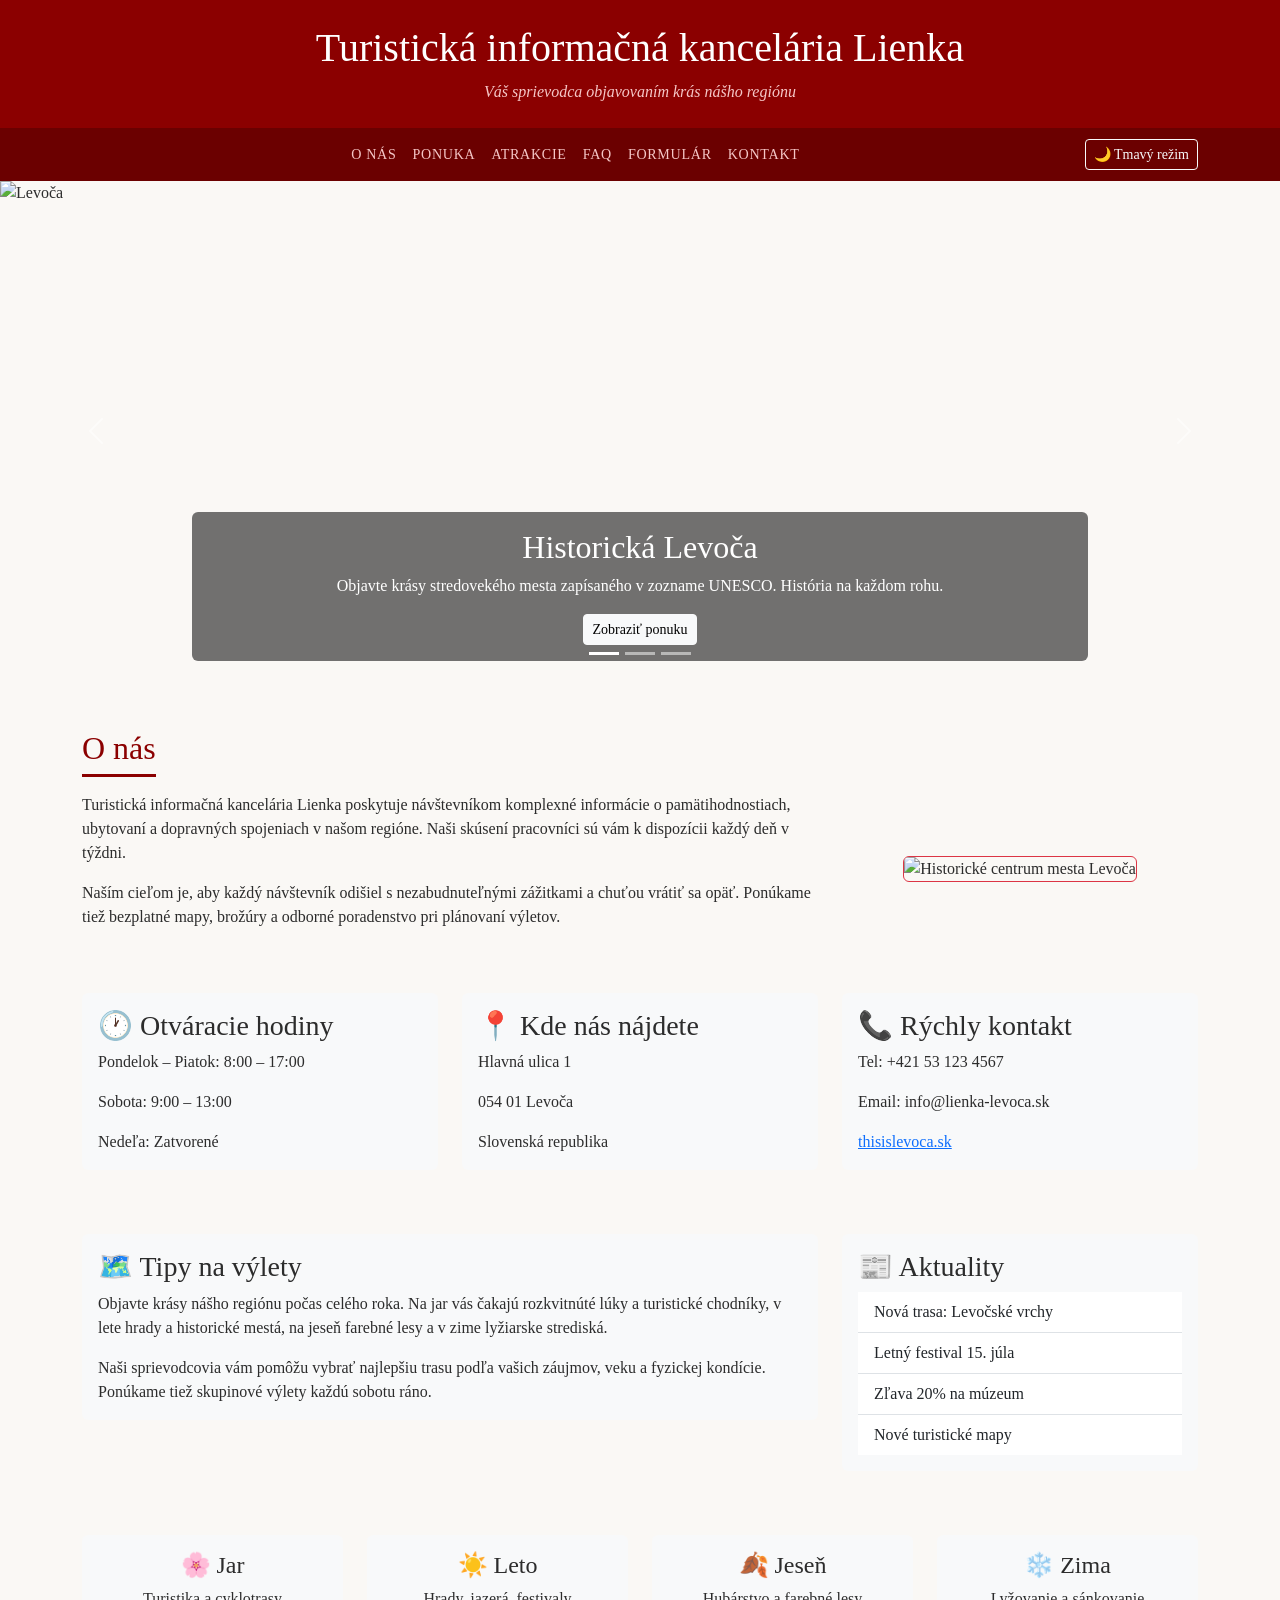
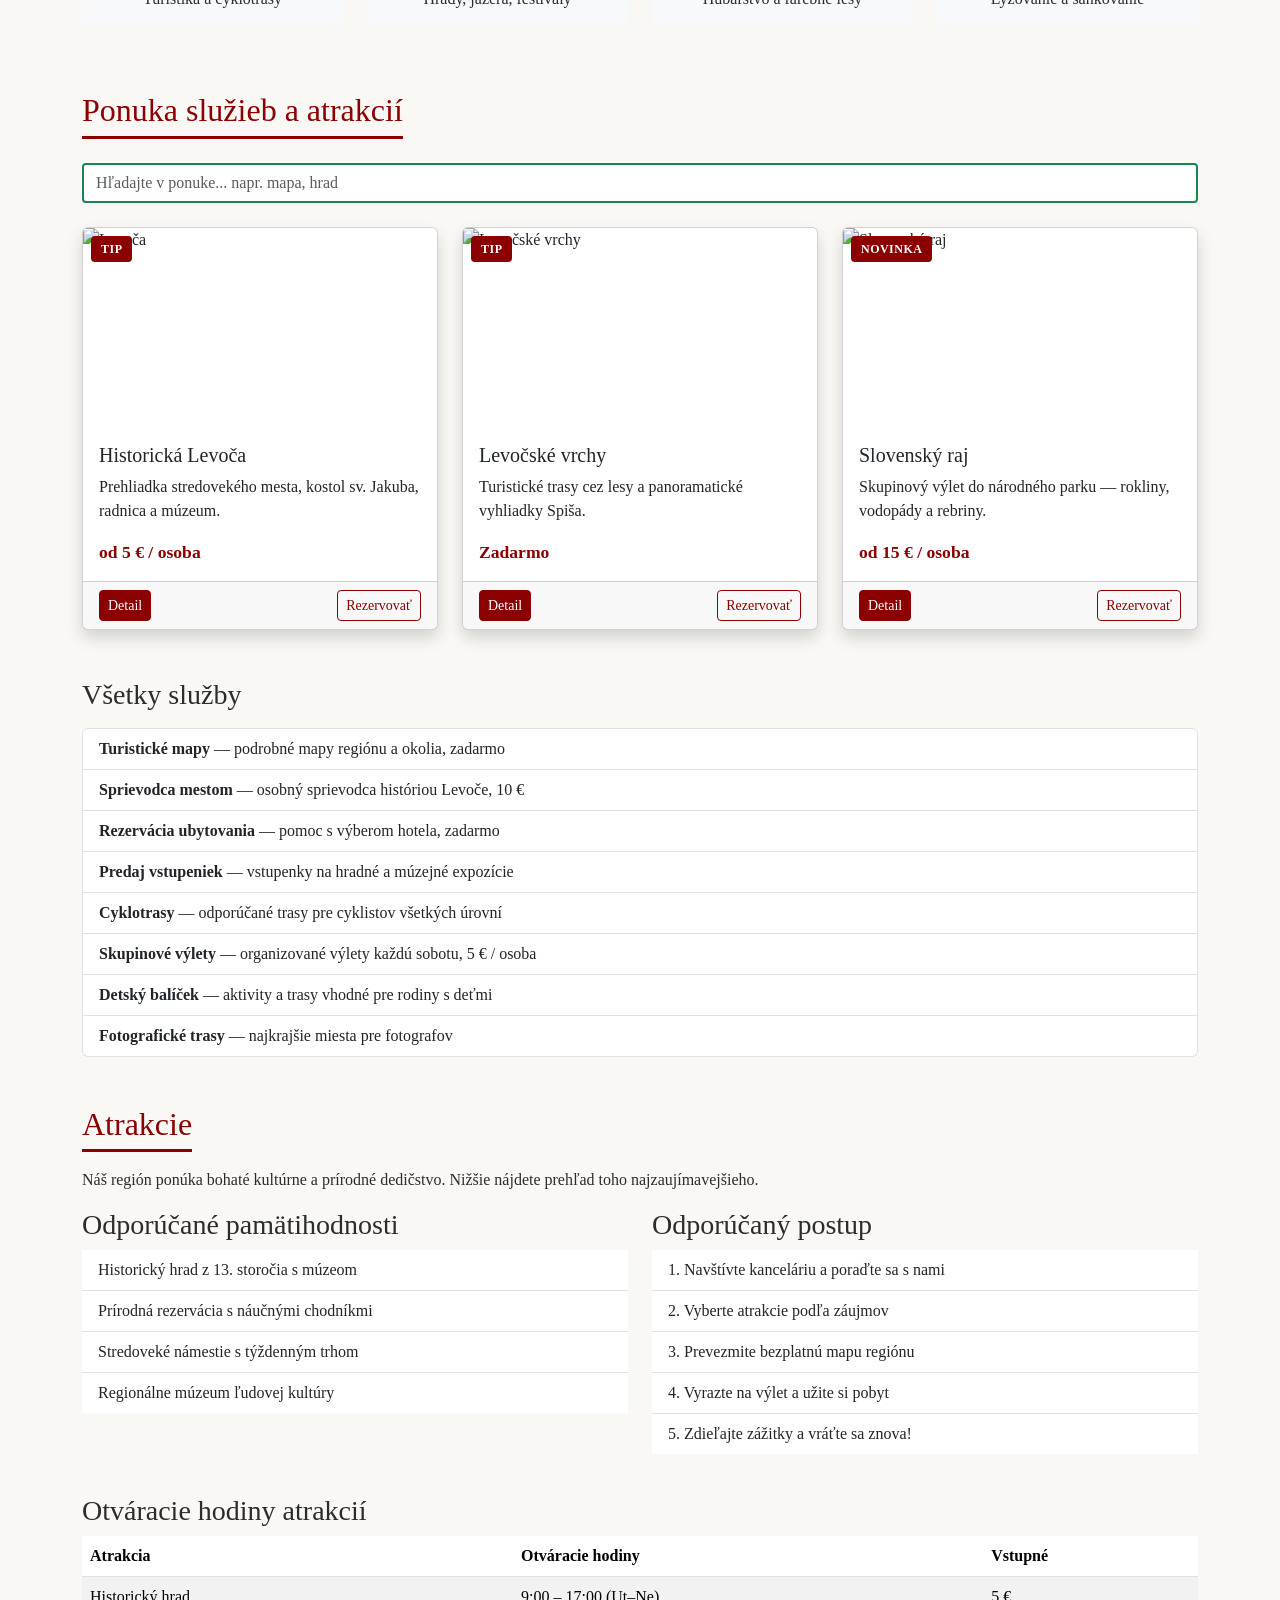
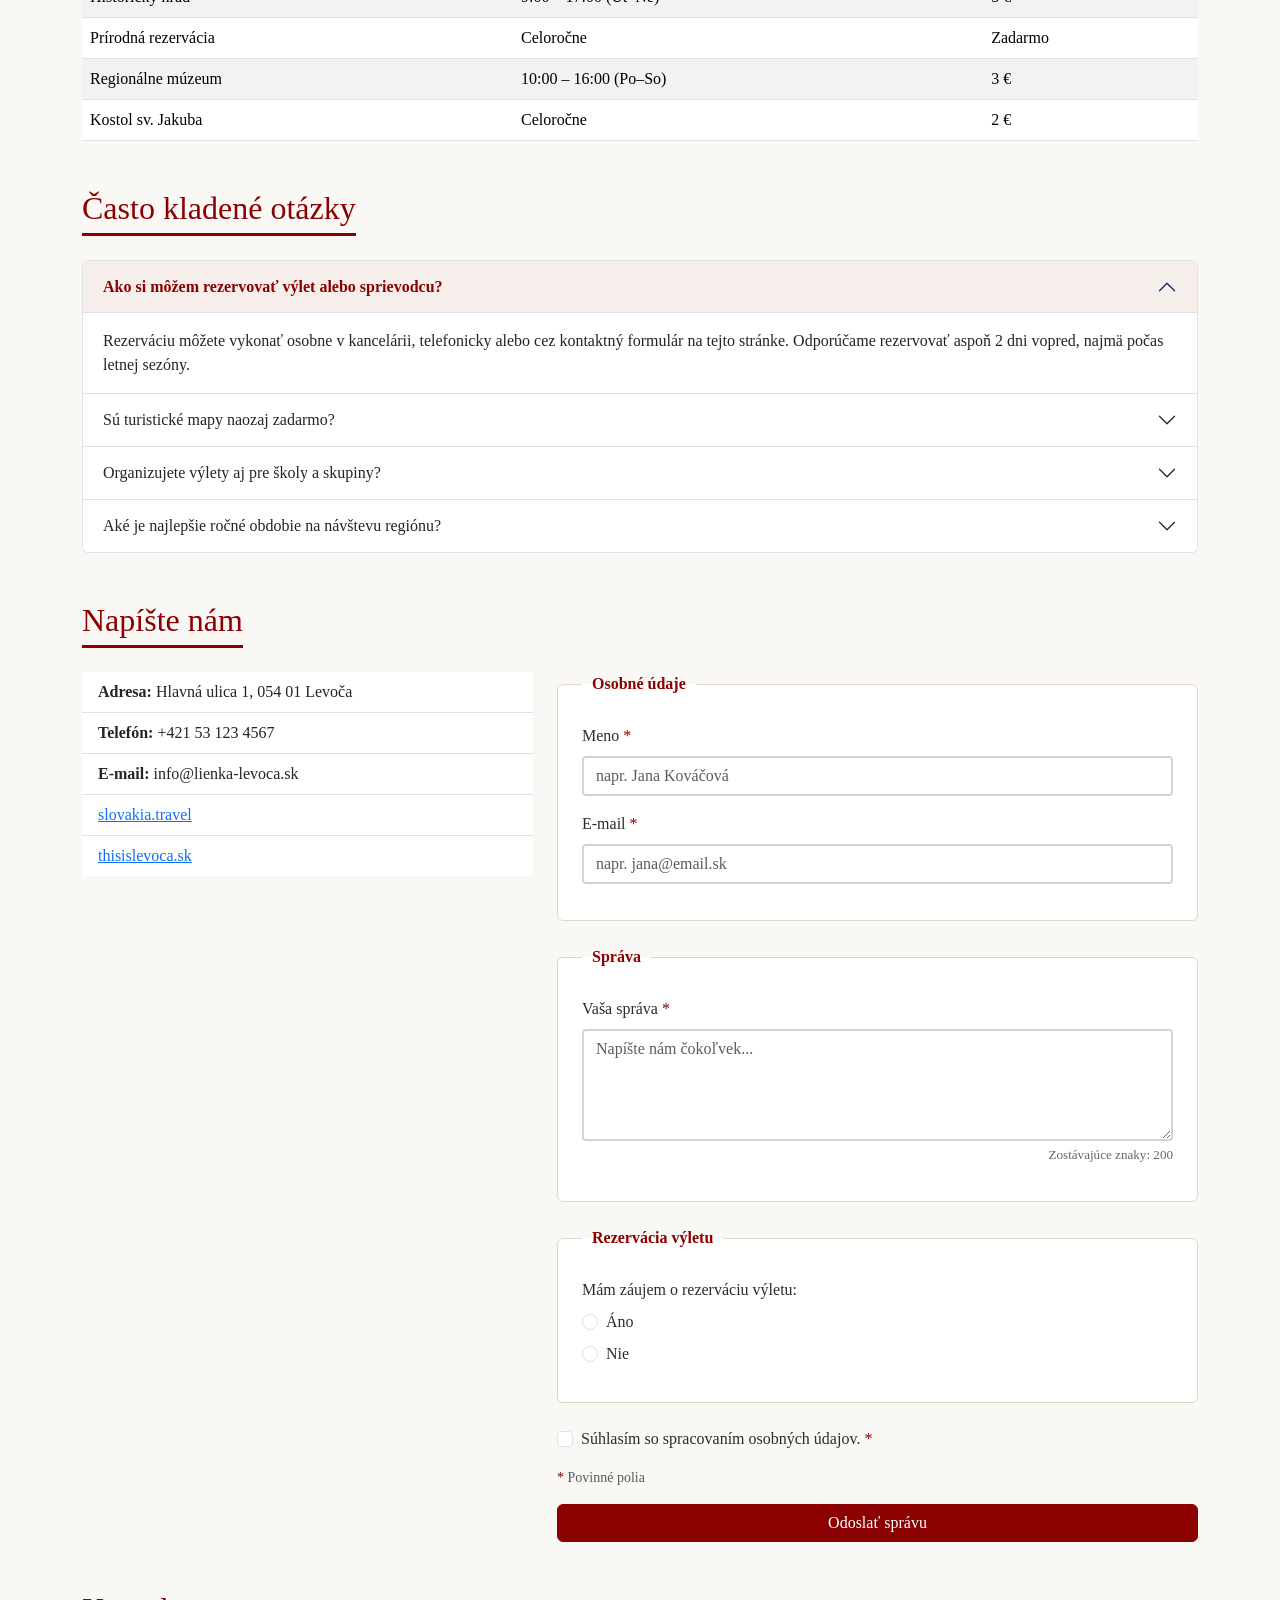
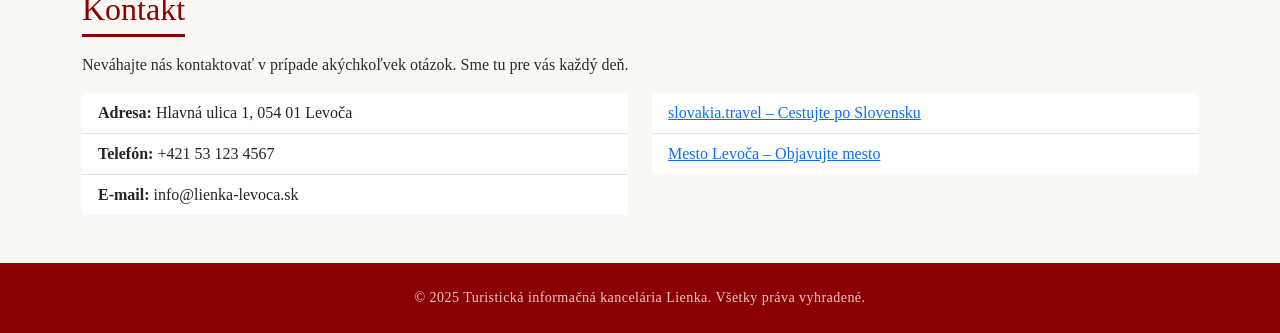
==== index.html @ 1e223bc2 "všetky súbory" ====
<!DOCTYPE html>
<html lang="sk">
<head>
  <meta charset="UTF-8">
  <meta name="viewport" content="width=device-width, initial-scale=1.0">
  <title>Turistická informačná kancelária Lienka</title>

  <!-- Bootstrap CSS -->
  <link href="https://cdn.jsdelivr.net/npm/bootstrap@5.3.3/dist/css/bootstrap.min.css" rel="stylesheet">
  <!-- Own CSS -->
  <link rel="stylesheet" href="assets/css/style.css">
</head>
<body>

  <!-- NAVBAR -->
  <div class="container-fluid p-0">
    <header class="custom-header text-center py-4">
      <h1>Turistická informačná kancelária Lienka</h1>
      <p class="mb-0">Váš sprievodca objavovaním krás nášho regiónu</p>
    </header>

    <nav class="navbar navbar-expand-lg navbar-dark custom-nav">
      <div class="container">
        <button class="navbar-toggler" type="button" data-bs-toggle="collapse" data-bs-target="#mainNav">
          <span class="navbar-toggler-icon"></span>
        </button>
        <div class="collapse navbar-collapse" id="mainNav">
          <ul class="navbar-nav mx-auto">
            <li class="nav-item"><a class="nav-link custom-nav-link" href="#o-nas">O nás</a></li>
            <li class="nav-item"><a class="nav-link custom-nav-link" href="#ponuka">Ponuka</a></li>
            <li class="nav-item"><a class="nav-link custom-nav-link" href="#atrakcie">Atrakcie</a></li>
            <li class="nav-item"><a class="nav-link custom-nav-link" href="#faq">FAQ</a></li>
            <li class="nav-item"><a class="nav-link custom-nav-link" href="#formular">Formulár</a></li>
            <li class="nav-item"><a class="nav-link custom-nav-link" href="#kontakt">Kontakt</a></li>
          </ul>
          <!-- Dark mode toggle -->
          <button class="btn btn-outline-light btn-sm ms-lg-3 mt-2 mt-lg-0" id="darkModeBtn">
            🌙 Tmavý režim
          </button>
        </div>
      </div>
    </nav>
  </div>

  <!-- ===================== -->
  <!-- CAROUSEL              -->
  <!-- ===================== -->
  <section id="carousel-sekcia" class="mb-5">
    <div id="mainCarousel" class="carousel slide" data-bs-ride="carousel">

      <div class="carousel-indicators">
        <button type="button" data-bs-target="#mainCarousel" data-bs-slide-to="0" class="active"></button>
        <button type="button" data-bs-target="#mainCarousel" data-bs-slide-to="1"></button>
        <button type="button" data-bs-target="#mainCarousel" data-bs-slide-to="2"></button>
      </div>

      <div class="carousel-inner">

        <div class="carousel-item active">
          <img src="https://picsum.photos/id/1039/1200/500" class="d-block w-100 carousel-img" alt="Levoča">
          <div class="carousel-caption d-none d-md-block carousel-text-bg rounded p-3">
            <h2>Historická Levoča</h2>
            <p>Objavte krásy stredovekého mesta zapísaného v zozname UNESCO. História na každom rohu.</p>
            <a href="#ponuka" class="btn btn-light btn-sm">Zobraziť ponuku</a>
          </div>
        </div>

        <div class="carousel-item">
          <img src="https://picsum.photos/id/1047/1200/500" class="d-block w-100 carousel-img" alt="Príroda">
          <div class="carousel-caption d-none d-md-block carousel-text-bg rounded p-3">
            <h2>Levočské vrchy</h2>
            <p>Nádherné turistické trasy cez lesy, lúky a panoramatické vyhliadky celého Spiša.</p>
            <a href="#ponuka" class="btn btn-light btn-sm">Zobraziť ponuku</a>
          </div>
        </div>

        <div class="carousel-item">
          <img src="https://picsum.photos/id/1015/1200/500" class="d-block w-100 carousel-img" alt="Slovenský raj">
          <div class="carousel-caption d-none d-md-block carousel-text-bg rounded p-3">
            <h2>Slovenský raj</h2>
            <p>Rokliny, vodopády a rebriny — dobrodružstvo pre každého turistu len kúsok od Levoče.</p>
            <a href="#ponuka" class="btn btn-light btn-sm">Zobraziť ponuku</a>
          </div>
        </div>

      </div>

      <button class="carousel-control-prev" type="button" data-bs-target="#mainCarousel" data-bs-slide="prev">
        <span class="carousel-control-prev-icon"></span>
        <span class="visually-hidden">Predchádzajúci</span>
      </button>
      <button class="carousel-control-next" type="button" data-bs-target="#mainCarousel" data-bs-slide="next">
        <span class="carousel-control-next-icon"></span>
        <span class="visually-hidden">Nasledujúci</span>
      </button>

    </div>
  </section>

  <div class="container my-5">
    <main>

      <!-- ===================== -->
      <!-- SECTION: O NÁS        -->
      <!-- ===================== -->
      <section id="o-nas" class="mb-5 fade-in">
        <h2 class="section-heading mb-3">O nás</h2>
        <div class="row align-items-center">
          <div class="col-12 col-md-6 col-lg-8">
            <p>Turistická informačná kancelária Lienka poskytuje návštevníkom komplexné informácie o pamätihodnostiach, ubytovaní a dopravných spojeniach v našom regióne. Naši skúsení pracovníci sú vám k dispozícii každý deň v týždni.</p>
            <p>Naším cieľom je, aby každý návštevník odišiel s nezabudnuteľnými zážitkami a chuťou vrátiť sa opäť. Ponúkame tiež bezplatné mapy, brožúry a odborné poradenstvo pri plánovaní výletov.</p>
          </div>
          <div class="col-12 col-md-6 col-lg-4 text-center">
            <img src="assets/images/foto.jpg" alt="Historické centrum mesta Levoča"
              class="img-fluid rounded border border-danger" width="400" height="300">
          </div>
        </div>
      </section>

      <!-- GRID: Info cards -->
      <div class="row mt-4 mb-5 fade-in">
        <div class="col-12 col-md-6 col-lg-4 mb-3">
          <div class="p-3 bg-light rounded h-100">
            <h3>🕐 Otváracie hodiny</h3>
            <p>Pondelok – Piatok: 8:00 – 17:00</p>
            <p>Sobota: 9:00 – 13:00</p>
            <p class="mb-0">Nedeľa: Zatvorené</p>
          </div>
        </div>
        <div class="col-12 col-md-6 col-lg-4 mb-3">
          <div class="p-3 bg-light rounded h-100">
            <h3>📍 Kde nás nájdete</h3>
            <p>Hlavná ulica 1</p>
            <p>054 01 Levoča</p>
            <p class="mb-0">Slovenská republika</p>
          </div>
        </div>
        <div class="col-12 col-md-12 col-lg-4 mb-3">
          <div class="p-3 bg-light rounded h-100">
            <h3>📞 Rýchly kontakt</h3>
            <p>Tel: +421 53 123 4567</p>
            <p>Email: info@lienka-levoca.sk</p>
            <p class="mb-0"><a href="https://thisislevoca.sk" target="_blank">thisislevoca.sk</a></p>
          </div>
        </div>
      </div>

      <!-- GRID: Tips + News -->
      <div class="row mt-4 mb-5 fade-in">
        <div class="col-12 col-md-12 col-lg-8 mb-3">
          <div class="p-3 bg-light rounded">
            <h3>🗺️ Tipy na výlety</h3>
            <p>Objavte krásy nášho regiónu počas celého roka. Na jar vás čakajú rozkvitnúté lúky a turistické chodníky, v lete hrady a historické mestá, na jeseň farebné lesy a v zime lyžiarske strediská.</p>
            <p class="mb-0">Naši sprievodcovia vám pomôžu vybrať najlepšiu trasu podľa vašich záujmov, veku a fyzickej kondície. Ponúkame tiež skupinové výlety každú sobotu ráno.</p>
          </div>
        </div>
        <div class="col-12 col-md-12 col-lg-4 mb-3">
          <div class="p-3 bg-light rounded h-100">
            <h3>📰 Aktuality</h3>
            <ul class="list-group list-group-flush">
              <li class="list-group-item">Nová trasa: Levočské vrchy</li>
              <li class="list-group-item">Letný festival 15. júla</li>
              <li class="list-group-item">Zľava 20% na múzeum</li>
              <li class="list-group-item">Nové turistické mapy</li>
            </ul>
          </div>
        </div>
      </div>

      <!-- GRID: Season cards -->
      <div class="row mt-4 mb-5 fade-in">
        <div class="col-12 col-md-6 col-lg-3 mb-3">
          <div class="p-3 bg-light rounded text-center h-100">
            <h4>🌸 Jar</h4>
            <p class="mb-0">Turistika a cyklotrasy</p>
          </div>
        </div>
        <div class="col-12 col-md-6 col-lg-3 mb-3">
          <div class="p-3 bg-light rounded text-center h-100">
            <h4>☀️ Leto</h4>
            <p class="mb-0">Hrady, jazerá, festivaly</p>
          </div>
        </div>
        <div class="col-12 col-md-6 col-lg-3 mb-3">
          <div class="p-3 bg-light rounded text-center h-100">
            <h4>🍂 Jeseň</h4>
            <p class="mb-0">Hubárstvo a farebné lesy</p>
          </div>
        </div>
        <div class="col-12 col-md-6 col-lg-3 mb-3">
          <div class="p-3 bg-light rounded text-center h-100">
            <h4>❄️ Zima</h4>
            <p class="mb-0">Lyžovanie a sánkovanie</p>
          </div>
        </div>
      </div>

      <!-- ===================== -->
      <!-- SECTION: PONUKA       -->
      <!-- ===================== -->
      <section id="ponuka" class="mb-5 fade-in">
        <h2 class="section-heading mb-4">Ponuka služieb a atrakcií</h2>

        <!-- Live search -->
        <div class="mb-4">
          <input type="text" class="form-control" id="searchInput"
            placeholder="Hľadajte v ponuke... napr. mapa, hrad">
        </div>

        <!-- Service cards with modal + toast -->
        <div class="row g-4" id="menuList">

          <!-- Karta 1 -->
          <div class="col-12 col-md-4 menu-item">
            <div class="card h-100 shadow rounded overflow-hidden trip-card position-relative">
              <span class="badge-novinka position-absolute top-0 start-0 m-2">Tip</span>
              <div class="ratio ratio-16x9">
                <img src="https://picsum.photos/id/1039/600/340" class="object-fit-cover" alt="Levoča">
              </div>
              <div class="card-body">
                <h5 class="card-title">Historická Levoča</h5>
                <p class="card-text">Prehliadka stredovekého mesta, kostol sv. Jakuba, radnica a múzeum.</p>
                <p class="card-price">od 5 € / osoba</p>
              </div>
              <div class="card-footer d-flex justify-content-between align-items-center">
                <button class="btn btn-primary btn-sm"
                  data-bs-toggle="modal" data-bs-target="#modalLevoca">
                  Detail
                </button>
                <button class="btn btn-outline-primary btn-sm rezervovat-btn">
                  Rezervovať
                </button>
              </div>
            </div>
          </div>

          <!-- Karta 2 -->
          <div class="col-12 col-md-4 menu-item">
            <div class="card h-100 shadow rounded overflow-hidden trip-card position-relative">
              <span class="badge-novinka position-absolute top-0 start-0 m-2">Tip</span>
              <div class="ratio ratio-16x9">
                <img src="https://picsum.photos/id/1047/600/340" class="object-fit-cover" alt="Levočské vrchy">
              </div>
              <div class="card-body">
                <h5 class="card-title">Levočské vrchy</h5>
                <p class="card-text">Turistické trasy cez lesy a panoramatické vyhliadky Spiša.</p>
                <p class="card-price">Zadarmo</p>
              </div>
              <div class="card-footer d-flex justify-content-between align-items-center">
                <button class="btn btn-primary btn-sm"
                  data-bs-toggle="modal" data-bs-target="#modalVrchy">
                  Detail
                </button>
                <button class="btn btn-outline-primary btn-sm rezervovat-btn">
                  Rezervovať
                </button>
              </div>
            </div>
          </div>

          <!-- Karta 3 -->
          <div class="col-12 col-md-4 menu-item">
            <div class="card h-100 shadow rounded overflow-hidden trip-card position-relative">
              <span class="badge-novinka position-absolute top-0 start-0 m-2">Novinka</span>
              <div class="ratio ratio-16x9">
                <img src="https://picsum.photos/id/1015/600/340" class="object-fit-cover" alt="Slovenský raj">
              </div>
              <div class="card-body">
                <h5 class="card-title">Slovenský raj</h5>
                <p class="card-text">Skupinový výlet do národného parku — rokliny, vodopády a rebriny.</p>
                <p class="card-price">od 15 € / osoba</p>
              </div>
              <div class="card-footer d-flex justify-content-between align-items-center">
                <button class="btn btn-primary btn-sm"
                  data-bs-toggle="modal" data-bs-target="#modalRaj">
                  Detail
                </button>
                <button class="btn btn-outline-primary btn-sm rezervovat-btn">
                  Rezervovať
                </button>
              </div>
            </div>
          </div>

        </div>

        <!-- No results message -->
        <p class="mt-3 text-danger d-none" id="noResults">
          Žiadna položka nezodpovedá vášmu hľadaniu.
        </p>

        <!-- Full service list -->
        <h3 class="mt-5 mb-3">Všetky služby</h3>
        <ul class="list-group" id="serviceList">
          <li class="list-group-item service-item"><strong>Turistické mapy</strong> — podrobné mapy regiónu a okolia, zadarmo</li>
          <li class="list-group-item service-item"><strong>Sprievodca mestom</strong> — osobný sprievodca históriou Levoče, 10 €</li>
          <li class="list-group-item service-item"><strong>Rezervácia ubytovania</strong> — pomoc s výberom hotela, zadarmo</li>
          <li class="list-group-item service-item"><strong>Predaj vstupeniek</strong> — vstupenky na hradné a múzejné expozície</li>
          <li class="list-group-item service-item"><strong>Cyklotrasy</strong> — odporúčané trasy pre cyklistov všetkých úrovní</li>
          <li class="list-group-item service-item"><strong>Skupinové výlety</strong> — organizované výlety každú sobotu, 5 € / osoba</li>
          <li class="list-group-item service-item"><strong>Detský balíček</strong> — aktivity a trasy vhodné pre rodiny s deťmi</li>
          <li class="list-group-item service-item"><strong>Fotografické trasy</strong> — najkrajšie miesta pre fotografov</li>
        </ul>
      </section>

      <!-- ===================== -->
      <!-- MODALS                -->
      <!-- ===================== -->

      <!-- Modal: Levoča -->
      <div class="modal fade" id="modalLevoca" tabindex="-1">
        <div class="modal-dialog modal-lg">
          <div class="modal-content">
            <div class="modal-header custom-modal-header">
              <h5 class="modal-title">🏰 Historická Levoča — Detail</h5>
              <button type="button" class="btn-close btn-close-white" data-bs-dismiss="modal"></button>
            </div>
            <div class="modal-body">
              <img src="https://picsum.photos/id/1039/800/300" class="img-fluid rounded mb-3" alt="Levoča">
              <h6>O atrakcii</h6>
              <p>Levoča je stredoveké mesto zapísané v zozname UNESCO. Dominantou je Chrám sv. Jakuba s najvyšším dreveným oltárom na svete. Prehliadka trvá približne 2 hodiny.</p>
              <ul>
                <li>Trvanie: 2 hodiny</li>
                <li>Odchod: každý deň o 10:00</li>
                <li>Miesto stretnutia: pred informačnou kanceláriou</li>
                <li>Vstupné: 5 € dospelí, 2 € deti</li>
              </ul>
            </div>
            <div class="modal-footer">
              <button type="button" class="btn btn-secondary" data-bs-dismiss="modal">Zavrieť</button>
              <button type="button" class="btn btn-primary rezervovat-btn" data-bs-dismiss="modal">Rezervovať</button>
            </div>
          </div>
        </div>
      </div>

      <!-- Modal: Levočské vrchy -->
      <div class="modal fade" id="modalVrchy" tabindex="-1">
        <div class="modal-dialog modal-lg">
          <div class="modal-content">
            <div class="modal-header custom-modal-header">
              <h5 class="modal-title">🥾 Levočské vrchy — Detail</h5>
              <button type="button" class="btn-close btn-close-white" data-bs-dismiss="modal"></button>
            </div>
            <div class="modal-body">
              <img src="https://picsum.photos/id/1047/800/300" class="img-fluid rounded mb-3" alt="Levočské vrchy">
              <h6>O trase</h6>
              <p>Levočské vrchy ponúkajú nenáročné aj stredne náročné turistické trasy s úchvatnými výhľadmi na celý Spiš. Ideálne pre rodiny s deťmi aj skúsených turistov.</p>
              <ul>
                <li>Náročnosť: ľahká až stredná</li>
                <li>Dĺžka trasy: 5 – 15 km podľa výberu</li>
                <li>Mapy dostupné zadarmo v kancelárii</li>
                <li>Vstupné: Zadarmo</li>
              </ul>
            </div>
            <div class="modal-footer">
              <button type="button" class="btn btn-secondary" data-bs-dismiss="modal">Zavrieť</button>
              <button type="button" class="btn btn-primary rezervovat-btn" data-bs-dismiss="modal">Rezervovať</button>
            </div>
          </div>
        </div>
      </div>

      <!-- Modal: Slovenský raj -->
      <div class="modal fade" id="modalRaj" tabindex="-1">
        <div class="modal-dialog modal-lg">
          <div class="modal-content">
            <div class="modal-header custom-modal-header">
              <h5 class="modal-title">🌲 Slovenský raj — Detail</h5>
              <button type="button" class="btn-close btn-close-white" data-bs-dismiss="modal"></button>
            </div>
            <div class="modal-body">
              <img src="https://picsum.photos/id/1015/800/300" class="img-fluid rounded mb-3" alt="Slovenský raj">
              <h6>O výlete</h6>
              <p>Skupinový výlet do Národného parku Slovenský raj. Prejdeme roklinou Suchá Belá s rebrinami a vodopádmi. Výlet je vhodný pre zdatnejších turistov a deti nad 10 rokov.</p>
              <ul>
                <li>Trvanie: celý deň (8:00 – 18:00)</li>
                <li>Odchod: autobus od kancelárie</li>
                <li>Termín: každú sobotu</li>
                <li>Cena: 15 € / osoba vrátane dopravy</li>
              </ul>
            </div>
            <div class="modal-footer">
              <button type="button" class="btn btn-secondary" data-bs-dismiss="modal">Zavrieť</button>
              <button type="button" class="btn btn-primary rezervovat-btn" data-bs-dismiss="modal">Rezervovať</button>
            </div>
          </div>
        </div>
      </div>

      <!-- ===================== -->
      <!-- SECTION: ATRAKCIE     -->
      <!-- ===================== -->
      <section id="atrakcie" class="mb-5 fade-in">
        <h2 class="section-heading mb-3">Atrakcie</h2>
        <p>Náš región ponúka bohaté kultúrne a prírodné dedičstvo. Nižšie nájdete prehľad toho najzaujímavejšieho.</p>

        <div class="row">
          <div class="col-12 col-md-6 mb-4">
            <h3>Odporúčané pamätihodnosti</h3>
            <ul class="list-group list-group-flush">
              <li class="list-group-item">Historický hrad z 13. storočia s múzeom</li>
              <li class="list-group-item">Prírodná rezervácia s náučnými chodníkmi</li>
              <li class="list-group-item">Stredoveké námestie s týždenným trhom</li>
              <li class="list-group-item">Regionálne múzeum ľudovej kultúry</li>
            </ul>
          </div>
          <div class="col-12 col-md-6 mb-4">
            <h3>Odporúčaný postup</h3>
            <ol class="list-group list-group-flush list-group-numbered">
              <li class="list-group-item">Navštívte kanceláriu a poraďte sa s nami</li>
              <li class="list-group-item">Vyberte atrakcie podľa záujmov</li>
              <li class="list-group-item">Prevezmite bezplatnú mapu regiónu</li>
              <li class="list-group-item">Vyrazte na výlet a užite si pobyt</li>
              <li class="list-group-item">Zdieľajte zážitky a vráťte sa znova!</li>
            </ol>
          </div>
        </div>

        <h3 class="mt-3">Otváracie hodiny atrakcií</h3>
        <table class="table table-striped table-hover mt-2">
          <thead class="custom-table-head">
            <tr>
              <th>Atrakcia</th>
              <th>Otváracie hodiny</th>
              <th>Vstupné</th>
            </tr>
          </thead>
          <tbody>
            <tr>
              <td>Historický hrad</td>
              <td>9:00 – 17:00 (Ut–Ne)</td>
              <td>5 €</td>
            </tr>
            <tr>
              <td>Prírodná rezervácia</td>
              <td>Celoročne</td>
              <td>Zadarmo</td>
            </tr>
            <tr>
              <td>Regionálne múzeum</td>
              <td>10:00 – 16:00 (Po–So)</td>
              <td>3 €</td>
            </tr>
            <tr>
              <td>Kostol sv. Jakuba</td>
              <td>Celoročne</td>
              <td>2 €</td>
            </tr>
          </tbody>
        </table>
      </section>

      <!-- ===================== -->
      <!-- SECTION: FAQ          -->
      <!-- ===================== -->
      <section id="faq" class="mb-5 fade-in">
        <h2 class="section-heading mb-4">Často kladené otázky</h2>

        <div class="accordion" id="faqAccordion">

          <div class="accordion-item">
            <h2 class="accordion-header">
              <button class="accordion-button" type="button"
                data-bs-toggle="collapse" data-bs-target="#faq1">
                Ako si môžem rezervovať výlet alebo sprievodcu?
              </button>
            </h2>
            <div id="faq1" class="accordion-collapse collapse show" data-bs-parent="#faqAccordion">
              <div class="accordion-body">
                Rezerváciu môžete vykonať osobne v kancelárii, telefonicky alebo cez kontaktný formulár na tejto stránke. Odporúčame rezervovať aspoň 2 dni vopred, najmä počas letnej sezóny.
              </div>
            </div>
          </div>

          <div class="accordion-item">
            <h2 class="accordion-header">
              <button class="accordion-button collapsed" type="button"
                data-bs-toggle="collapse" data-bs-target="#faq2">
                Sú turistické mapy naozaj zadarmo?
              </button>
            </h2>
            <div id="faq2" class="accordion-collapse collapse" data-bs-parent="#faqAccordion">
              <div class="accordion-body">
                Áno, základné turistické mapy regiónu a mesta Levoča sú pre návštevníkov úplne zadarmo. Podrobnejšie turistické atlasy a špeciálne cyklomapy sú k dispozícii za symbolický poplatok 2 €.
              </div>
            </div>
          </div>

          <div class="accordion-item">
            <h2 class="accordion-header">
              <button class="accordion-button collapsed" type="button"
                data-bs-toggle="collapse" data-bs-target="#faq3">
                Organizujete výlety aj pre školy a skupiny?
              </button>
            </h2>
            <div id="faq3" class="accordion-collapse collapse" data-bs-parent="#faqAccordion">
              <div class="accordion-body">
                Áno, ponúkame špeciálne programy pre školy, firmy aj väčšie skupiny. Pri skupinách nad 10 osôb poskytujeme zľavu 15%. Kontaktujte nás vopred a dohodneme program na mieru.
              </div>
            </div>
          </div>

          <div class="accordion-item">
            <h2 class="accordion-header">
              <button class="accordion-button collapsed" type="button"
                data-bs-toggle="collapse" data-bs-target="#faq4">
                Aké je najlepšie ročné obdobie na návštevu regiónu?
              </button>
            </h2>
            <div id="faq4" class="accordion-collapse collapse" data-bs-parent="#faqAccordion">
              <div class="accordion-body">
                Región je krásny počas celého roka. Leto (jún–august) je ideálne na turistiku a festivaly. Jeseň ponúka farebné lesy a hubárstvo. Zima je vhodná na lyžovanie a vianočné trhy. Jar prináša rozkvitnútu prírodu.
              </div>
            </div>
          </div>

        </div>
      </section>

      <!-- ===================== -->
      <!-- SECTION: FORMULÁR     -->
      <!-- ===================== -->
      <section id="formular" class="mb-5 fade-in">
        <h2 class="section-heading mb-4">Napíšte nám</h2>

        <div class="row">
          <div class="col-12 col-md-5 mb-4 mb-md-0">
            <ul class="list-group list-group-flush">
              <li class="list-group-item"><strong>Adresa:</strong> Hlavná ulica 1, 054 01 Levoča</li>
              <li class="list-group-item"><strong>Telefón:</strong> +421 53 123 4567</li>
              <li class="list-group-item"><strong>E-mail:</strong> info@lienka-levoca.sk</li>
              <li class="list-group-item">
                <a href="https://www.cestujslovenskom.eu/" target="_blank">slovakia.travel</a>
              </li>
              <li class="list-group-item">
                <a href="https://thisislevoca.sk" target="_blank">thisislevoca.sk</a>
              </li>
            </ul>
          </div>

          <div class="col-12 col-md-7">
            <form id="contactForm" action="#" novalidate>

              <fieldset class="mb-4">
                <legend>Osobné údaje</legend>
                <div class="mb-3">
                  <label for="meno" class="form-label">Meno <span class="required-star">*</span></label>
                  <input type="text" class="form-control" id="meno" name="meno"
                    placeholder="napr. Jana Kováčová" required minlength="2">
                </div>
                <div class="mb-3">
                  <label for="email" class="form-label">E-mail <span class="required-star">*</span></label>
                  <input type="email" class="form-control" id="email" name="email"
                    placeholder="napr. jana@email.sk" required>
                </div>
              </fieldset>

              <fieldset class="mb-4">
                <legend>Správa</legend>
                <div class="mb-3">
                  <label for="sprava" class="form-label">Vaša správa <span class="required-star">*</span></label>
                  <textarea class="form-control" id="sprava" name="sprava"
                    placeholder="Napíšte nám čokoľvek..." required minlength="10"
                    maxlength="200" rows="4"></textarea>
                  <div class="char-counter mt-1">
                    Zostávajúce znaky: <span id="charCount">200</span>
                  </div>
                </div>
              </fieldset>

              <fieldset class="mb-4">
                <legend>Rezervácia výletu</legend>
                <p class="mb-2">Mám záujem o rezerváciu výletu:</p>
                <div class="form-check mb-2">
                  <input class="form-check-input" type="radio" name="rezervacia" id="rezAno" value="ano">
                  <label class="form-check-label" for="rezAno">Áno</label>
                </div>
                <div class="form-check mb-3">
                  <input class="form-check-input" type="radio" name="rezervacia" id="rezNie" value="nie">
                  <label class="form-check-label" for="rezNie">Nie</label>
                </div>
                <div id="rezervaciaDetail" class="rezervacia-detail d-none">
                  <div class="mb-3">
                    <label for="datum" class="form-label">Dátum výletu</label>
                    <input type="date" class="form-control" id="datum" name="datum">
                  </div>
                  <div class="mb-3">
                    <label for="osoby" class="form-label">Počet osôb</label>
                    <input type="number" class="form-control" id="osoby" name="osoby"
                      placeholder="napr. 2" min="1" max="20">
                  </div>
                </div>
              </fieldset>

              <div class="mb-3 form-check">
                <input type="checkbox" class="form-check-input" id="suhlas" name="suhlas" required>
                <label class="form-check-label" for="suhlas">
                  Súhlasím so spracovaním osobných údajov. <span class="required-star">*</span>
                </label>
              </div>

              <p class="text-muted small mb-3"><span class="required-star">*</span> Povinné polia</p>
              <button type="submit" class="btn btn-primary w-100">Odoslať správu</button>

            </form>

            <div id="successMsg" class="alert alert-success mt-4 d-none">
              ✅ Ďakujeme! Vaša správa bola úspešne odoslaná. Čoskoro vás kontaktujeme.
            </div>
          </div>
        </div>
      </section>

      <!-- ===================== -->
      <!-- SECTION: KONTAKT      -->
      <!-- ===================== -->
      <section id="kontakt" class="mb-5 fade-in">
        <h2 class="section-heading mb-3">Kontakt</h2>
        <p>Neváhajte nás kontaktovať v prípade akýchkoľvek otázok. Sme tu pre vás každý deň.</p>
        <div class="row">
          <div class="col-12 col-md-6">
            <ul class="list-group list-group-flush">
              <li class="list-group-item"><strong>Adresa:</strong> Hlavná ulica 1, 054 01 Levoča</li>
              <li class="list-group-item"><strong>Telefón:</strong> +421 53 123 4567</li>
              <li class="list-group-item"><strong>E-mail:</strong> info@lienka-levoca.sk</li>
            </ul>
          </div>
          <div class="col-12 col-md-6 mt-3 mt-md-0">
            <ul class="list-group list-group-flush">
              <li class="list-group-item">
                <a href="https://www.cestujslovenskom.eu/" target="_blank">slovakia.travel – Cestujte po Slovensku</a>
              </li>
              <li class="list-group-item">
                <a href="https://thisislevoca.sk/informacie/informacna-kancelaria-mesta/" target="_blank">Mesto Levoča – Objavujte mesto</a>
              </li>
            </ul>
          </div>
        </div>
      </section>

    </main>
  </div>

  <!-- FOOTER -->
  <div class="container-fluid p-0">
    <footer class="custom-footer text-center py-4">
      <p class="mb-0">&copy; 2025 Turistická informačná kancelária Lienka. Všetky práva vyhradené.</p>
    </footer>
  </div>

  <!-- ===================== -->
  <!-- TOAST                 -->
  <!-- ===================== -->
  <div class="toast-container position-fixed bottom-0 end-0 p-3">
    <div id="rezervaciaToast" class="toast align-items-center text-bg-success border-0" role="alert">
      <div class="d-flex">
        <div class="toast-body">
          ✅ Ďakujeme! Vaša požiadavka na rezerváciu bola prijatá. Čoskoro vás kontaktujeme.
        </div>
        <button type="button" class="btn-close btn-close-white me-2 m-auto" data-bs-dismiss="toast"></button>
      </div>
    </div>
  </div>

  <!-- Bootstrap JS -->
  <script src="https://cdn.jsdelivr.net/npm/bootstrap@5.3.3/dist/js/bootstrap.bundle.min.js"></script>
  <!-- Own JS -->
  <script src="assets/js/script.js"></script>
</body>
</html>
---- assets/css/style.css ----
/* =========================================
   Turistická informačná kancelária Lienka
   Primárna farba: #8B0000 (tmavo červená)
   ========================================= */


/* --- CSS premenné --- */

:root {
  --color-primary:      #8B0000;
  --color-primary-dark: #6b0000;
  --color-accent:       #c0392b;
  --color-light-bg:     #f5eeea;
  --color-text:         #2c2c2c;
  --color-footer-bg:    #8B0000;
  --color-footer-text:  #f5c6c6;
  --transition-speed:   0.3s;
}


/* --- Základné štýly --- */

body {
  font-family: Georgia, 'Times New Roman', serif;
  background-color: #faf8f5;
  color: var(--color-text);
  transition: background-color var(--transition-speed) ease,
              color var(--transition-speed) ease;
}


/* =========================================
   DARK MODE — trieda .dark na <body>
   ========================================= */

body.dark {
  background-color: #1a1a1a;
  color: #e8e8e8;
}

body.dark .custom-header {
  background-color: #2c0000;
}

body.dark .custom-nav {
  background-color: #3a0000;
}

body.dark .custom-footer {
  background-color: #2c0000;
}

body.dark .section-heading {
  color: #f5c6c6;
  border-color: #f5c6c6;
}

body.dark .bg-light {
  background-color: #2a2a2a !important;
  color: #e8e8e8;
}

body.dark .bg-light h3,
body.dark .bg-light h4 {
  color: #f5c6c6;
}

body.dark .bg-light p,
body.dark .bg-light li {
  color: #cccccc;
}

body.dark .bg-light a {
  color: #f5c6c6;
}

body.dark .bg-light a:hover {
  color: #ffffff;
}

body.dark fieldset {
  background-color: #2a2a2a;
  border-color: #444;
}

body.dark legend {
  color: #f5c6c6;
}

body.dark .form-control {
  background-color: #333;
  color: #e8e8e8;
  border-color: #555;
}

body.dark .form-control::placeholder {
  color: #aaa;
}

body.dark .list-group-item {
  background-color: #2a2a2a;
  color: #e8e8e8;
  border-color: #444;
}

body.dark .list-group-item a {
  color: #f5c6c6;
}

body.dark .table {
  color: #e8e8e8;
}

body.dark .table td,
body.dark .table th {
  border-color: #444;
}

body.dark .table-striped tbody tr:nth-of-type(odd) {
  background-color: #2a2a2a;
}

body.dark .table-striped tbody tr:nth-of-type(even) {
  background-color: #222;
}

body.dark .char-counter {
  color: #aaa;
}

body.dark .rezervacia-detail {
  background-color: #2c1a1a;
  border-color: #f5c6c6;
}

body.dark .card {
  background-color: #2a2a2a;
  border-color: #444;
  color: #e8e8e8;
}

body.dark .card-footer {
  background-color: #222;
  border-color: #444;
}

body.dark .accordion-item {
  background-color: #2a2a2a;
  border-color: #444;
}

body.dark .accordion-button {
  background-color: #333;
  color: #e8e8e8;
}

body.dark .accordion-button:not(.collapsed) {
  background-color: #3a1a1a;
  color: #f5c6c6;
}

body.dark .accordion-body {
  background-color: #2a2a2a;
  color: #cccccc;
}


/* --- Header --- */

.custom-header {
  background-color: var(--color-primary);
  color: #ffffff;
  transition: background-color var(--transition-speed) ease;
}

.custom-header p {
  color: #f5c6c6;
  font-style: italic;
}


/* --- Navbar --- */

.custom-nav {
  background-color: var(--color-primary-dark);
  transition: background-color var(--transition-speed) ease;
}

.custom-nav-link {
  color: #f5c6c6 !important;
  text-transform: uppercase;
  font-size: 0.88rem;
  letter-spacing: 0.05em;
  transition: color var(--transition-speed) ease;
}

.custom-nav-link:hover {
  color: #ffffff !important;
}


/* --- Carousel --- */

.carousel-img {
  height: 500px;
  object-fit: cover;
}

.carousel-text-bg {
  background-color: rgba(0, 0, 0, 0.55);
}


/* --- Section headings --- */

.section-heading {
  color: var(--color-primary);
  border-bottom: 3px solid var(--color-primary);
  display: inline-block;
  padding-bottom: 6px;
  transition: color var(--transition-speed) ease,
              border-color var(--transition-speed) ease;
}


/* --- Fieldset --- */

fieldset {
  border: 1px solid #e0d6cc;
  border-radius: 6px;
  padding: 20px 24px;
  background-color: #ffffff;
  transition: background-color var(--transition-speed) ease,
              border-color var(--transition-speed) ease;
}

legend {
  float: none;
  width: auto;
  padding: 0 10px;
  font-size: 1rem;
  font-weight: bold;
  color: var(--color-primary);
}

.required-star {
  color: var(--color-primary);
}


/* --- Form control --- */

.form-control {
  border: 2px solid #ced4da;
  border-radius: 4px;
  transition: border-color 0.2s ease,
              background-color var(--transition-speed) ease,
              color var(--transition-speed) ease;
}

.form-control:focus {
  border-color: #0d6efd;
  box-shadow: 0 0 0 3px rgba(13, 110, 253, 0.2);
  outline: none;
}

.form-control:valid {
  border-color: #198754;
}

.form-control:not(:focus):not(:placeholder-shown):invalid {
  border-color: #dc3545;
  box-shadow: 0 0 0 3px rgba(220, 53, 69, 0.15);
}


/* --- Character counter --- */

.char-counter {
  font-size: 0.82rem;
  color: #666;
  text-align: right;
  transition: color var(--transition-speed) ease;
}

.char-counter.warning {
  color: #dc3545;
  font-weight: bold;
}


/* --- Reservation detail --- */

.rezervacia-detail {
  background-color: var(--color-light-bg);
  border-left: 4px solid var(--color-primary);
  border-radius: 4px;
  padding: 16px;
  transition: background-color var(--transition-speed) ease;
}


/* --- Trip cards — hover efekt --- */

.trip-card {
  transition: transform var(--transition-speed) ease,
              box-shadow var(--transition-speed) ease;
  cursor: pointer;
}

.trip-card:hover {
  transform: translateY(-8px);
  box-shadow: 0 16px 32px rgba(0, 0, 0, 0.18) !important;
}


/* --- Odznak Tip/Novinka --- */

.badge-novinka {
  background-color: var(--color-primary);
  color: #ffffff;
  font-size: 0.75rem;
  font-weight: bold;
  padding: 4px 10px;
  border-radius: 4px;
  z-index: 10;
  letter-spacing: 0.04em;
  text-transform: uppercase;
}


/* --- Card price --- */

.card-price {
  font-size: 1.1rem;
  font-weight: bold;
  color: var(--color-primary);
  margin-bottom: 0;
}


/* --- Menu items (list) --- */

.menu-item.hidden {
  display: none;
}

.service-item.hidden {
  display: none;
}


/* --- Buttons --- */

.btn-primary {
  background-color: var(--color-primary);
  border-color: var(--color-primary);
  transition: background-color var(--transition-speed) ease;
}

.btn-primary:hover,
.btn-primary:focus {
  background-color: var(--color-primary-dark);
  border-color: var(--color-primary-dark);
  box-shadow: 0 0 0 3px rgba(139, 0, 0, 0.3);
}

.btn-outline-primary {
  color: var(--color-primary);
  border-color: var(--color-primary);
  transition: background-color var(--transition-speed) ease,
              color var(--transition-speed) ease;
}

.btn-outline-primary:hover {
  background-color: var(--color-primary);
  border-color: var(--color-primary);
  color: #ffffff;
}


/* --- Checkbox --- */

.form-check-input:checked {
  background-color: var(--color-primary);
  border-color: var(--color-primary);
}


/* --- Table header --- */

.custom-table-head {
  background-color: var(--color-primary);
  color: #ffffff;
}


/* --- Modal header --- */

.custom-modal-header {
  background-color: var(--color-primary);
  color: #ffffff;
}


/* --- Accordion --- */

.accordion-button:not(.collapsed) {
  background-color: var(--color-light-bg);
  color: var(--color-primary);
  font-weight: bold;
}

.accordion-button:focus {
  box-shadow: 0 0 0 3px rgba(139, 0, 0, 0.25);
}


/* --- Footer --- */

.custom-footer {
  background-color: var(--color-footer-bg);
  color: var(--color-footer-text);
  font-size: 0.88rem;
  letter-spacing: 0.03em;
  transition: background-color var(--transition-speed) ease;
}


/* --- fadeIn animácia --- */

@keyframes fadeIn {
  from {
    opacity: 0;
    transform: translateY(24px);
  }
  to {
    opacity: 1;
    transform: translateY(0);
  }
}

.fade-in {
  animation: fadeIn 0.7s ease both;
}
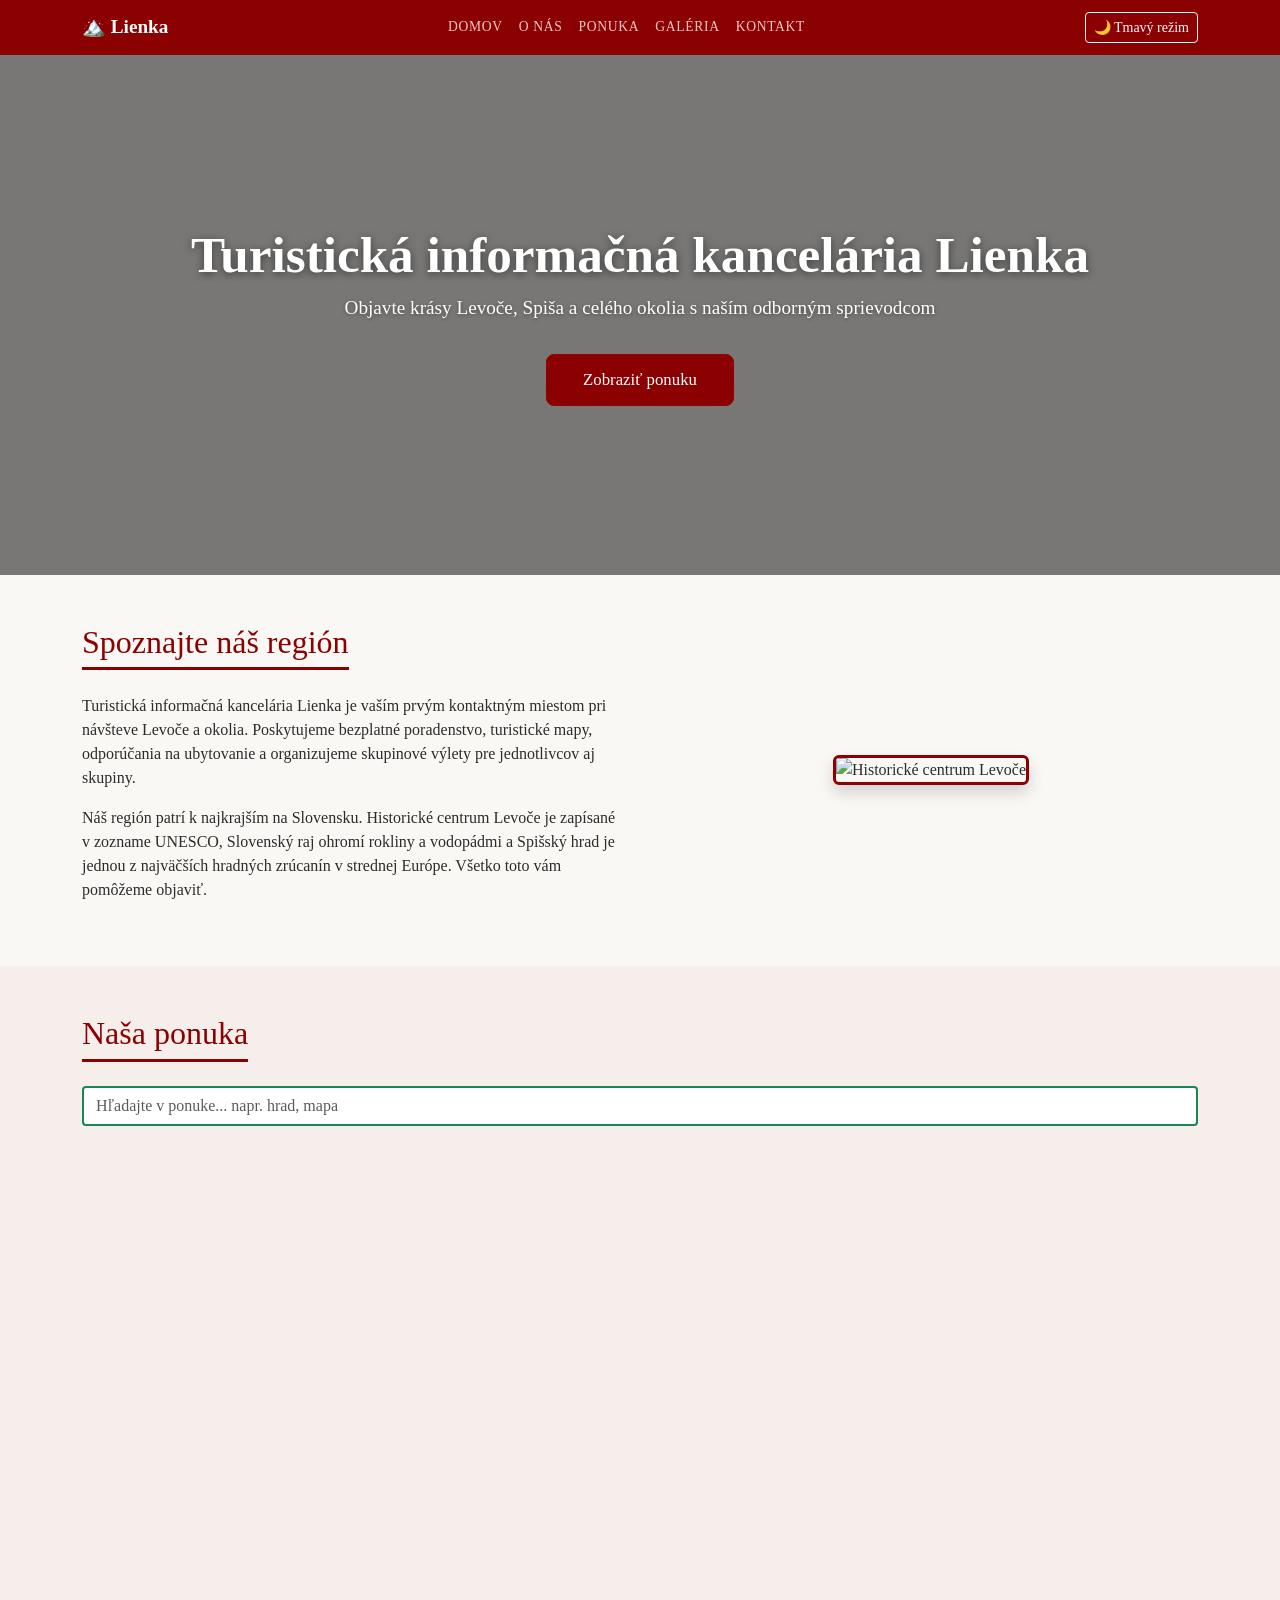
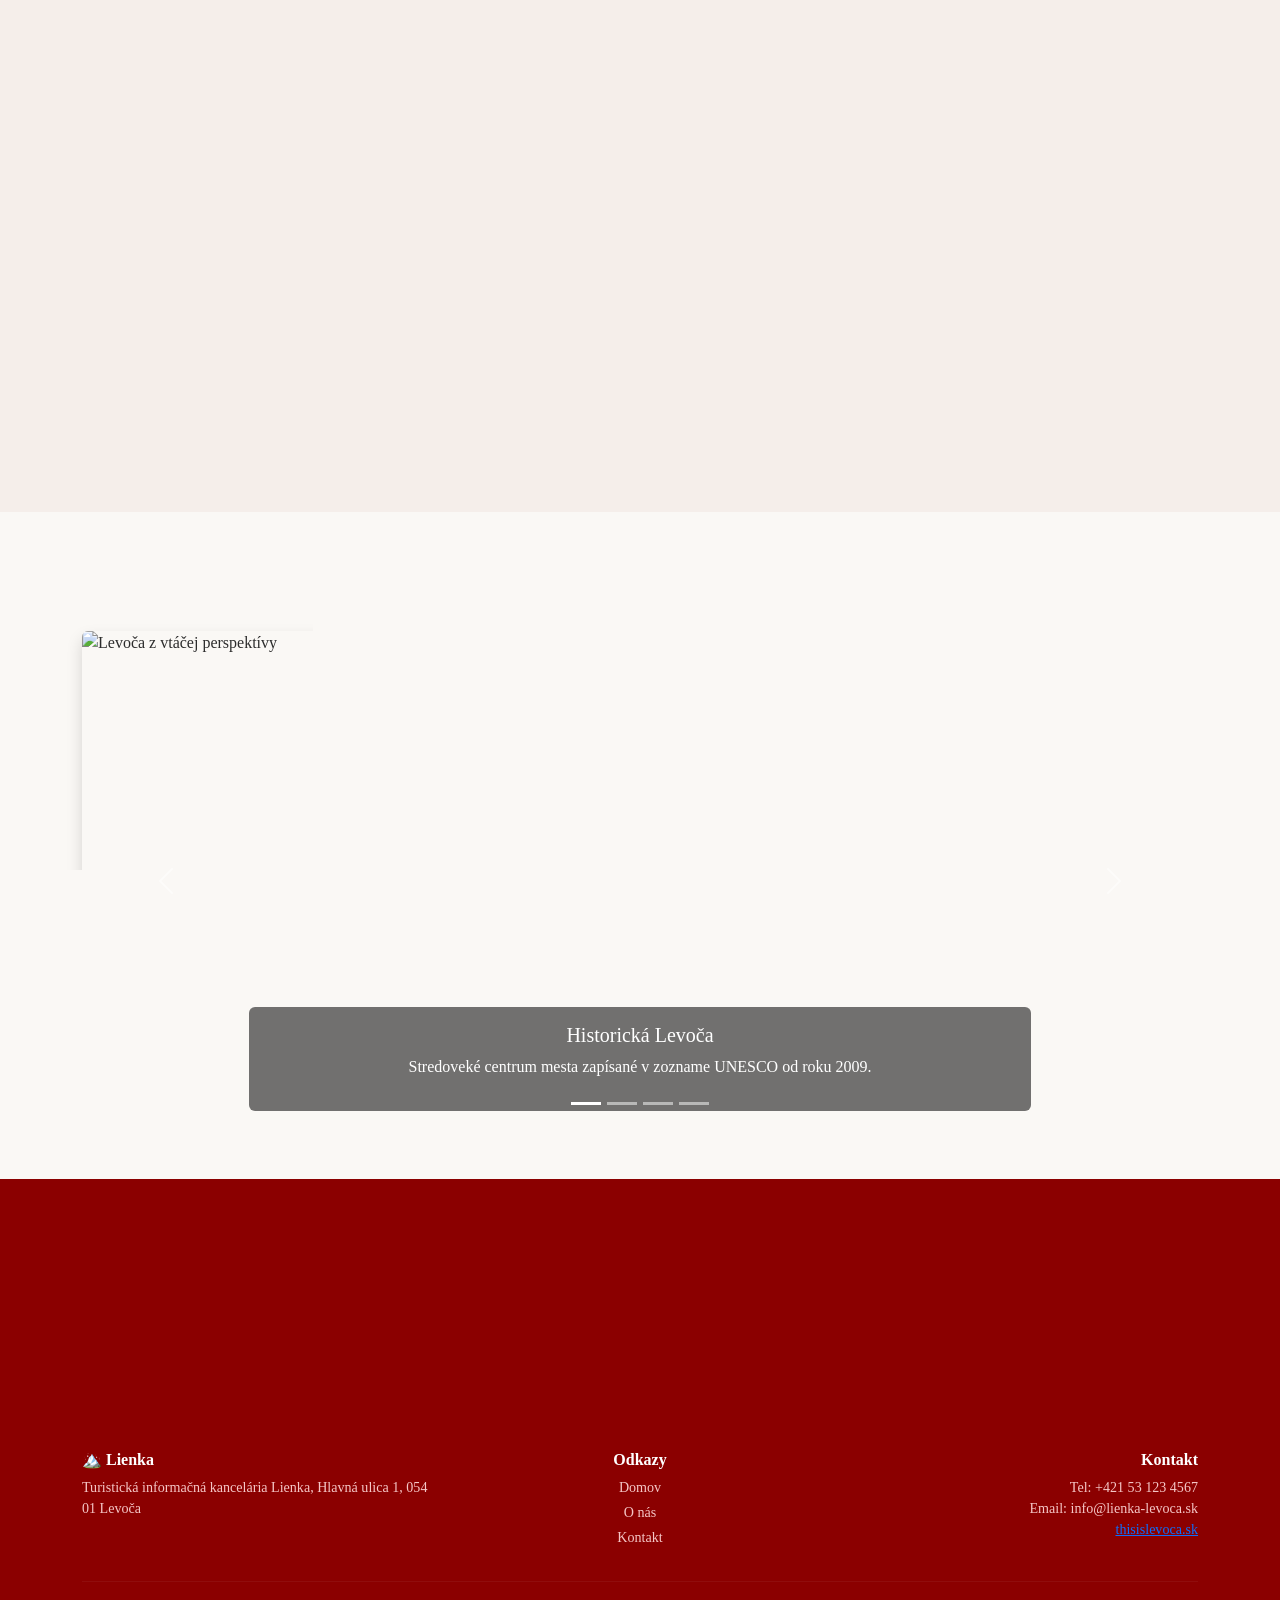
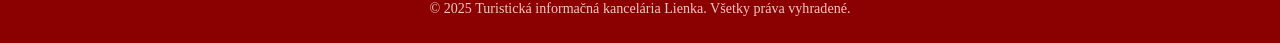
==== commit 7afd2170: "+kontakt + onás" ====
--- a/index.html
+++ b/index.html
@@ -3,669 +3,438 @@
 <head>
   <meta charset="UTF-8">
   <meta name="viewport" content="width=device-width, initial-scale=1.0">
+  <meta name="description" content="Turistická informačná kancelária Lienka – váš sprievodca objavovaním krás Levoče a okolia.">
   <title>Turistická informačná kancelária Lienka</title>
-
-  <!-- Bootstrap CSS -->
   <link href="https://cdn.jsdelivr.net/npm/bootstrap@5.3.3/dist/css/bootstrap.min.css" rel="stylesheet">
-  <!-- Own CSS -->
   <link rel="stylesheet" href="assets/css/style.css">
 </head>
 <body>
 
   <!-- NAVBAR -->
-  <div class="container-fluid p-0">
-    <header class="custom-header text-center py-4">
-      <h1>Turistická informačná kancelária Lienka</h1>
-      <p class="mb-0">Váš sprievodca objavovaním krás nášho regiónu</p>
-    </header>
-
-    <nav class="navbar navbar-expand-lg navbar-dark custom-nav">
+  <nav class="navbar navbar-expand-lg custom-navbar">
+    <div class="container">
+      <a class="navbar-brand custom-brand" href="index.html">🏔️ Lienka</a>
+      <button class="navbar-toggler" type="button" data-bs-toggle="collapse" data-bs-target="#mainNav">
+        <span class="navbar-toggler-icon"></span>
+      </button>
+      <div class="collapse navbar-collapse" id="mainNav">
+        <ul class="navbar-nav mx-auto">
+          <li class="nav-item"><a class="nav-link custom-nav-link" href="index.html">Domov</a></li>
+          <li class="nav-item"><a class="nav-link custom-nav-link" href="o-nas.html">O nás</a></li>
+          <li class="nav-item"><a class="nav-link custom-nav-link" href="#ponuka">Ponuka</a></li>
+          <li class="nav-item"><a class="nav-link custom-nav-link" href="#galeria">Galéria</a></li>
+          <li class="nav-item"><a class="nav-link custom-nav-link" href="kontakt.html">Kontakt</a></li>
+        </ul>
+        <button class="btn btn-outline-light btn-sm ms-lg-3 mt-2 mt-lg-0" id="darkModeBtn">
+          🌙 Tmavý režim
+        </button>
+      </div>
+    </div>
+  </nav>
+
+  <main>
+
+    <!-- ======================== -->
+    <!-- HERO SEKCIA              -->
+    <!-- ======================== -->
+    <section class="hero-section d-flex align-items-center">
+      <div class="container text-center text-white">
+        <h1 class="hero-title fade-in">Turistická informačná kancelária Lienka</h1>
+        <p class="hero-subtitle fade-in">Objavte krásy Levoče, Spiša a celého okolia s naším odborným sprievodcom</p>
+        <a href="#ponuka" class="btn btn-hero btn-lg fade-in">Zobraziť ponuku</a>
+      </div>
+    </section>
+
+    <!-- ======================== -->
+    <!-- O TÉME                   -->
+    <!-- ======================== -->
+    <section id="o-teme" class="py-5">
       <div class="container">
-        <button class="navbar-toggler" type="button" data-bs-toggle="collapse" data-bs-target="#mainNav">
-          <span class="navbar-toggler-icon"></span>
-        </button>
-        <div class="collapse navbar-collapse" id="mainNav">
-          <ul class="navbar-nav mx-auto">
-            <li class="nav-item"><a class="nav-link custom-nav-link" href="#o-nas">O nás</a></li>
-            <li class="nav-item"><a class="nav-link custom-nav-link" href="#ponuka">Ponuka</a></li>
-            <li class="nav-item"><a class="nav-link custom-nav-link" href="#atrakcie">Atrakcie</a></li>
-            <li class="nav-item"><a class="nav-link custom-nav-link" href="#faq">FAQ</a></li>
-            <li class="nav-item"><a class="nav-link custom-nav-link" href="#formular">Formulár</a></li>
-            <li class="nav-item"><a class="nav-link custom-nav-link" href="#kontakt">Kontakt</a></li>
-          </ul>
-          <!-- Dark mode toggle -->
-          <button class="btn btn-outline-light btn-sm ms-lg-3 mt-2 mt-lg-0" id="darkModeBtn">
-            🌙 Tmavý režim
-          </button>
-        </div>
-      </div>
-    </nav>
-  </div>
-
-  <!-- ===================== -->
-  <!-- CAROUSEL              -->
-  <!-- ===================== -->
-  <section id="carousel-sekcia" class="mb-5">
-    <div id="mainCarousel" class="carousel slide" data-bs-ride="carousel">
-
-      <div class="carousel-indicators">
-        <button type="button" data-bs-target="#mainCarousel" data-bs-slide-to="0" class="active"></button>
-        <button type="button" data-bs-target="#mainCarousel" data-bs-slide-to="1"></button>
-        <button type="button" data-bs-target="#mainCarousel" data-bs-slide-to="2"></button>
-      </div>
-
-      <div class="carousel-inner">
-
-        <div class="carousel-item active">
-          <img src="https://picsum.photos/id/1039/1200/500" class="d-block w-100 carousel-img" alt="Levoča">
-          <div class="carousel-caption d-none d-md-block carousel-text-bg rounded p-3">
-            <h2>Historická Levoča</h2>
-            <p>Objavte krásy stredovekého mesta zapísaného v zozname UNESCO. História na každom rohu.</p>
-            <a href="#ponuka" class="btn btn-light btn-sm">Zobraziť ponuku</a>
-          </div>
-        </div>
-
-        <div class="carousel-item">
-          <img src="https://picsum.photos/id/1047/1200/500" class="d-block w-100 carousel-img" alt="Príroda">
-          <div class="carousel-caption d-none d-md-block carousel-text-bg rounded p-3">
-            <h2>Levočské vrchy</h2>
-            <p>Nádherné turistické trasy cez lesy, lúky a panoramatické vyhliadky celého Spiša.</p>
-            <a href="#ponuka" class="btn btn-light btn-sm">Zobraziť ponuku</a>
-          </div>
-        </div>
-
-        <div class="carousel-item">
-          <img src="https://picsum.photos/id/1015/1200/500" class="d-block w-100 carousel-img" alt="Slovenský raj">
-          <div class="carousel-caption d-none d-md-block carousel-text-bg rounded p-3">
-            <h2>Slovenský raj</h2>
-            <p>Rokliny, vodopády a rebriny — dobrodružstvo pre každého turistu len kúsok od Levoče.</p>
-            <a href="#ponuka" class="btn btn-light btn-sm">Zobraziť ponuku</a>
-          </div>
-        </div>
-
-      </div>
-
-      <button class="carousel-control-prev" type="button" data-bs-target="#mainCarousel" data-bs-slide="prev">
-        <span class="carousel-control-prev-icon"></span>
-        <span class="visually-hidden">Predchádzajúci</span>
-      </button>
-      <button class="carousel-control-next" type="button" data-bs-target="#mainCarousel" data-bs-slide="next">
-        <span class="carousel-control-next-icon"></span>
-        <span class="visually-hidden">Nasledujúci</span>
-      </button>
-
-    </div>
-  </section>
-
-  <div class="container my-5">
-    <main>
-
-      <!-- ===================== -->
-      <!-- SECTION: O NÁS        -->
-      <!-- ===================== -->
-      <section id="o-nas" class="mb-5 fade-in">
-        <h2 class="section-heading mb-3">O nás</h2>
-        <div class="row align-items-center">
-          <div class="col-12 col-md-6 col-lg-8">
-            <p>Turistická informačná kancelária Lienka poskytuje návštevníkom komplexné informácie o pamätihodnostiach, ubytovaní a dopravných spojeniach v našom regióne. Naši skúsení pracovníci sú vám k dispozícii každý deň v týždni.</p>
-            <p>Naším cieľom je, aby každý návštevník odišiel s nezabudnuteľnými zážitkami a chuťou vrátiť sa opäť. Ponúkame tiež bezplatné mapy, brožúry a odborné poradenstvo pri plánovaní výletov.</p>
-          </div>
-          <div class="col-12 col-md-6 col-lg-4 text-center">
-            <img src="assets/images/foto.jpg" alt="Historické centrum mesta Levoča"
-              class="img-fluid rounded border border-danger" width="400" height="300">
-          </div>
-        </div>
-      </section>
-
-      <!-- GRID: Info cards -->
-      <div class="row mt-4 mb-5 fade-in">
-        <div class="col-12 col-md-6 col-lg-4 mb-3">
-          <div class="p-3 bg-light rounded h-100">
-            <h3>🕐 Otváracie hodiny</h3>
-            <p>Pondelok – Piatok: 8:00 – 17:00</p>
-            <p>Sobota: 9:00 – 13:00</p>
-            <p class="mb-0">Nedeľa: Zatvorené</p>
-          </div>
-        </div>
-        <div class="col-12 col-md-6 col-lg-4 mb-3">
-          <div class="p-3 bg-light rounded h-100">
-            <h3>📍 Kde nás nájdete</h3>
-            <p>Hlavná ulica 1</p>
-            <p>054 01 Levoča</p>
-            <p class="mb-0">Slovenská republika</p>
-          </div>
-        </div>
-        <div class="col-12 col-md-12 col-lg-4 mb-3">
-          <div class="p-3 bg-light rounded h-100">
-            <h3>📞 Rýchly kontakt</h3>
-            <p>Tel: +421 53 123 4567</p>
-            <p>Email: info@lienka-levoca.sk</p>
-            <p class="mb-0"><a href="https://thisislevoca.sk" target="_blank">thisislevoca.sk</a></p>
-          </div>
-        </div>
-      </div>
-
-      <!-- GRID: Tips + News -->
-      <div class="row mt-4 mb-5 fade-in">
-        <div class="col-12 col-md-12 col-lg-8 mb-3">
-          <div class="p-3 bg-light rounded">
-            <h3>🗺️ Tipy na výlety</h3>
-            <p>Objavte krásy nášho regiónu počas celého roka. Na jar vás čakajú rozkvitnúté lúky a turistické chodníky, v lete hrady a historické mestá, na jeseň farebné lesy a v zime lyžiarske strediská.</p>
-            <p class="mb-0">Naši sprievodcovia vám pomôžu vybrať najlepšiu trasu podľa vašich záujmov, veku a fyzickej kondície. Ponúkame tiež skupinové výlety každú sobotu ráno.</p>
-          </div>
-        </div>
-        <div class="col-12 col-md-12 col-lg-4 mb-3">
-          <div class="p-3 bg-light rounded h-100">
-            <h3>📰 Aktuality</h3>
-            <ul class="list-group list-group-flush">
-              <li class="list-group-item">Nová trasa: Levočské vrchy</li>
-              <li class="list-group-item">Letný festival 15. júla</li>
-              <li class="list-group-item">Zľava 20% na múzeum</li>
-              <li class="list-group-item">Nové turistické mapy</li>
-            </ul>
-          </div>
-        </div>
-      </div>
-
-      <!-- GRID: Season cards -->
-      <div class="row mt-4 mb-5 fade-in">
-        <div class="col-12 col-md-6 col-lg-3 mb-3">
-          <div class="p-3 bg-light rounded text-center h-100">
-            <h4>🌸 Jar</h4>
-            <p class="mb-0">Turistika a cyklotrasy</p>
-          </div>
-        </div>
-        <div class="col-12 col-md-6 col-lg-3 mb-3">
-          <div class="p-3 bg-light rounded text-center h-100">
-            <h4>☀️ Leto</h4>
-            <p class="mb-0">Hrady, jazerá, festivaly</p>
-          </div>
-        </div>
-        <div class="col-12 col-md-6 col-lg-3 mb-3">
-          <div class="p-3 bg-light rounded text-center h-100">
-            <h4>🍂 Jeseň</h4>
-            <p class="mb-0">Hubárstvo a farebné lesy</p>
-          </div>
-        </div>
-        <div class="col-12 col-md-6 col-lg-3 mb-3">
-          <div class="p-3 bg-light rounded text-center h-100">
-            <h4>❄️ Zima</h4>
-            <p class="mb-0">Lyžovanie a sánkovanie</p>
-          </div>
-        </div>
-      </div>
-
-      <!-- ===================== -->
-      <!-- SECTION: PONUKA       -->
-      <!-- ===================== -->
-      <section id="ponuka" class="mb-5 fade-in">
-        <h2 class="section-heading mb-4">Ponuka služieb a atrakcií</h2>
+        <div class="row align-items-center g-5">
+          <div class="col-12 col-md-6 fade-in">
+            <h2 class="section-heading mb-4">Spoznajte náš región</h2>
+            <p>Turistická informačná kancelária Lienka je vaším prvým kontaktným miestom pri návšteve Levoče a okolia. Poskytujeme bezplatné poradenstvo, turistické mapy, odporúčania na ubytovanie a organizujeme skupinové výlety pre jednotlivcov aj skupiny.</p>
+            <p>Náš región patrí k najkrajším na Slovensku. Historické centrum Levoče je zapísané v zozname UNESCO, Slovenský raj ohromí rokliny a vodopádmi a Spišský hrad je jednou z najväčších hradných zrúcanín v strednej Európe. Všetko toto vám pomôžeme objaviť.</p>
+          </div>
+          <div class="col-12 col-md-6 text-center fade-in">
+            <img src="https://picsum.photos/id/1039/600/400" alt="Historické centrum Levoče"
+              class="img-fluid rounded shadow border-accent">
+          </div>
+        </div>
+      </div>
+    </section>
+
+    <!-- ======================== -->
+    <!-- KARTY — PONUKA           -->
+    <!-- ======================== -->
+    <section id="ponuka" class="py-5 bg-section">
+      <div class="container">
+        <h2 class="section-heading mb-4 fade-in">Naša ponuka</h2>
 
         <!-- Live search -->
         <div class="mb-4">
           <input type="text" class="form-control" id="searchInput"
-            placeholder="Hľadajte v ponuke... napr. mapa, hrad">
-        </div>
-
-        <!-- Service cards with modal + toast -->
-        <div class="row g-4" id="menuList">
-
-          <!-- Karta 1 -->
-          <div class="col-12 col-md-4 menu-item">
-            <div class="card h-100 shadow rounded overflow-hidden trip-card position-relative">
-              <span class="badge-novinka position-absolute top-0 start-0 m-2">Tip</span>
-              <div class="ratio ratio-16x9">
-                <img src="https://picsum.photos/id/1039/600/340" class="object-fit-cover" alt="Levoča">
+            placeholder="Hľadajte v ponuke... napr. hrad, mapa">
+        </div>
+
+        <div class="row g-4" id="cardList">
+
+          <div class="col-12 col-md-6 col-lg-4 menu-item">
+            <div class="card h-100 shadow rounded overflow-hidden trip-card position-relative">
+              <span class="badge-custom position-absolute top-0 start-0 m-2">Tip</span>
+              <div class="ratio ratio-16x9">
+                <img src="https://picsum.photos/id/1039/600/340" class="object-fit-cover" alt="Historická Levoča">
               </div>
               <div class="card-body">
                 <h5 class="card-title">Historická Levoča</h5>
-                <p class="card-text">Prehliadka stredovekého mesta, kostol sv. Jakuba, radnica a múzeum.</p>
-                <p class="card-price">od 5 € / osoba</p>
-              </div>
-              <div class="card-footer d-flex justify-content-between align-items-center">
-                <button class="btn btn-primary btn-sm"
-                  data-bs-toggle="modal" data-bs-target="#modalLevoca">
-                  Detail
-                </button>
-                <button class="btn btn-outline-primary btn-sm rezervovat-btn">
-                  Rezervovať
-                </button>
-              </div>
-            </div>
-          </div>
-
-          <!-- Karta 2 -->
-          <div class="col-12 col-md-4 menu-item">
-            <div class="card h-100 shadow rounded overflow-hidden trip-card position-relative">
-              <span class="badge-novinka position-absolute top-0 start-0 m-2">Tip</span>
-              <div class="ratio ratio-16x9">
-                <img src="https://picsum.photos/id/1047/600/340" class="object-fit-cover" alt="Levočské vrchy">
+                <p class="card-text">Prehliadka stredovekého mesta zapísaného v UNESCO. Navštívite Chrám sv. Jakuba s najvyšším dreveným oltárom na svete. Trasa trvá približne 2 hodiny s odborným sprievodcom. Ideálne pre rodiny, školy aj jednotlivcov.</p>
+              </div>
+              <div class="card-footer d-flex justify-content-between align-items-center">
+                <span class="card-price">od 5 € / os.</span>
+                <button class="btn btn-primary btn-sm" data-bs-toggle="modal" data-bs-target="#modalLevoca">Detail</button>
+              </div>
+            </div>
+          </div>
+
+          <div class="col-12 col-md-6 col-lg-4 menu-item">
+            <div class="card h-100 shadow rounded overflow-hidden trip-card position-relative">
+              <span class="badge-custom position-absolute top-0 start-0 m-2">Novinka</span>
+              <div class="ratio ratio-16x9">
+                <img src="https://picsum.photos/id/1015/600/340" class="object-fit-cover" alt="Slovenský raj">
+              </div>
+              <div class="card-body">
+                <h5 class="card-title">Slovenský raj</h5>
+                <p class="card-text">Skupinový výlet do Národného parku Slovenský raj každú sobotu. Prejdeme roklinou Suchá Belá s rebrinami, mostíkmi a vodopádmi. Výlet trvá celý deň a doprava je zahrnutá v cene. Vhodné pre zdatnejších turistov.</p>
+              </div>
+              <div class="card-footer d-flex justify-content-between align-items-center">
+                <span class="card-price">od 15 € / os.</span>
+                <button class="btn btn-primary btn-sm" data-bs-toggle="modal" data-bs-target="#modalRaj">Detail</button>
+              </div>
+            </div>
+          </div>
+
+          <div class="col-12 col-md-6 col-lg-4 menu-item">
+            <div class="card h-100 shadow rounded overflow-hidden trip-card position-relative">
+              <span class="badge-custom position-absolute top-0 start-0 m-2">Tip</span>
+              <div class="ratio ratio-16x9">
+                <img src="https://picsum.photos/id/1047/600/340" class="object-fit-cover" alt="Spišský hrad">
+              </div>
+              <div class="card-body">
+                <h5 class="card-title">Spišský hrad</h5>
+                <p class="card-text">Výlet na Spišský hrad — jednu z najväčších hradných zrúcanín v strednej Európe. Z hradu sa otvára úchvatný výhľad na celý Spiš a Tatry. Výstup trvá asi 30 minút, prehliadka hradu ďalšiu hodinu. Nezabudnuteľný zážitok.</p>
+              </div>
+              <div class="card-footer d-flex justify-content-between align-items-center">
+                <span class="card-price">od 10 € / os.</span>
+                <button class="btn btn-primary btn-sm" data-bs-toggle="modal" data-bs-target="#modalHrad">Detail</button>
+              </div>
+            </div>
+          </div>
+
+          <div class="col-12 col-md-6 col-lg-4 menu-item">
+            <div class="card h-100 shadow rounded overflow-hidden trip-card position-relative">
+              <div class="ratio ratio-16x9">
+                <img src="https://picsum.photos/id/1048/600/340" class="object-fit-cover" alt="Levočské vrchy">
               </div>
               <div class="card-body">
                 <h5 class="card-title">Levočské vrchy</h5>
-                <p class="card-text">Turistické trasy cez lesy a panoramatické vyhliadky Spiša.</p>
-                <p class="card-price">Zadarmo</p>
-              </div>
-              <div class="card-footer d-flex justify-content-between align-items-center">
-                <button class="btn btn-primary btn-sm"
-                  data-bs-toggle="modal" data-bs-target="#modalVrchy">
-                  Detail
-                </button>
-                <button class="btn btn-outline-primary btn-sm rezervovat-btn">
-                  Rezervovať
-                </button>
-              </div>
-            </div>
-          </div>
-
-          <!-- Karta 3 -->
-          <div class="col-12 col-md-4 menu-item">
-            <div class="card h-100 shadow rounded overflow-hidden trip-card position-relative">
-              <span class="badge-novinka position-absolute top-0 start-0 m-2">Novinka</span>
-              <div class="ratio ratio-16x9">
-                <img src="https://picsum.photos/id/1015/600/340" class="object-fit-cover" alt="Slovenský raj">
-              </div>
-              <div class="card-body">
-                <h5 class="card-title">Slovenský raj</h5>
-                <p class="card-text">Skupinový výlet do národného parku — rokliny, vodopády a rebriny.</p>
-                <p class="card-price">od 15 € / osoba</p>
-              </div>
-              <div class="card-footer d-flex justify-content-between align-items-center">
-                <button class="btn btn-primary btn-sm"
-                  data-bs-toggle="modal" data-bs-target="#modalRaj">
-                  Detail
-                </button>
-                <button class="btn btn-outline-primary btn-sm rezervovat-btn">
-                  Rezervovať
-                </button>
-              </div>
-            </div>
-          </div>
-
-        </div>
-
-        <!-- No results message -->
-        <p class="mt-3 text-danger d-none" id="noResults">
-          Žiadna položka nezodpovedá vášmu hľadaniu.
-        </p>
-
-        <!-- Full service list -->
-        <h3 class="mt-5 mb-3">Všetky služby</h3>
-        <ul class="list-group" id="serviceList">
-          <li class="list-group-item service-item"><strong>Turistické mapy</strong> — podrobné mapy regiónu a okolia, zadarmo</li>
-          <li class="list-group-item service-item"><strong>Sprievodca mestom</strong> — osobný sprievodca históriou Levoče, 10 €</li>
-          <li class="list-group-item service-item"><strong>Rezervácia ubytovania</strong> — pomoc s výberom hotela, zadarmo</li>
-          <li class="list-group-item service-item"><strong>Predaj vstupeniek</strong> — vstupenky na hradné a múzejné expozície</li>
-          <li class="list-group-item service-item"><strong>Cyklotrasy</strong> — odporúčané trasy pre cyklistov všetkých úrovní</li>
-          <li class="list-group-item service-item"><strong>Skupinové výlety</strong> — organizované výlety každú sobotu, 5 € / osoba</li>
-          <li class="list-group-item service-item"><strong>Detský balíček</strong> — aktivity a trasy vhodné pre rodiny s deťmi</li>
-          <li class="list-group-item service-item"><strong>Fotografické trasy</strong> — najkrajšie miesta pre fotografov</li>
-        </ul>
-      </section>
-
-      <!-- ===================== -->
-      <!-- MODALS                -->
-      <!-- ===================== -->
-
-      <!-- Modal: Levoča -->
-      <div class="modal fade" id="modalLevoca" tabindex="-1">
-        <div class="modal-dialog modal-lg">
-          <div class="modal-content">
-            <div class="modal-header custom-modal-header">
-              <h5 class="modal-title">🏰 Historická Levoča — Detail</h5>
-              <button type="button" class="btn-close btn-close-white" data-bs-dismiss="modal"></button>
-            </div>
-            <div class="modal-body">
-              <img src="https://picsum.photos/id/1039/800/300" class="img-fluid rounded mb-3" alt="Levoča">
-              <h6>O atrakcii</h6>
-              <p>Levoča je stredoveké mesto zapísané v zozname UNESCO. Dominantou je Chrám sv. Jakuba s najvyšším dreveným oltárom na svete. Prehliadka trvá približne 2 hodiny.</p>
-              <ul>
-                <li>Trvanie: 2 hodiny</li>
-                <li>Odchod: každý deň o 10:00</li>
-                <li>Miesto stretnutia: pred informačnou kanceláriou</li>
-                <li>Vstupné: 5 € dospelí, 2 € deti</li>
-              </ul>
-            </div>
-            <div class="modal-footer">
-              <button type="button" class="btn btn-secondary" data-bs-dismiss="modal">Zavrieť</button>
-              <button type="button" class="btn btn-primary rezervovat-btn" data-bs-dismiss="modal">Rezervovať</button>
-            </div>
-          </div>
-        </div>
-      </div>
-
-      <!-- Modal: Levočské vrchy -->
-      <div class="modal fade" id="modalVrchy" tabindex="-1">
-        <div class="modal-dialog modal-lg">
-          <div class="modal-content">
-            <div class="modal-header custom-modal-header">
-              <h5 class="modal-title">🥾 Levočské vrchy — Detail</h5>
-              <button type="button" class="btn-close btn-close-white" data-bs-dismiss="modal"></button>
-            </div>
-            <div class="modal-body">
-              <img src="https://picsum.photos/id/1047/800/300" class="img-fluid rounded mb-3" alt="Levočské vrchy">
-              <h6>O trase</h6>
-              <p>Levočské vrchy ponúkajú nenáročné aj stredne náročné turistické trasy s úchvatnými výhľadmi na celý Spiš. Ideálne pre rodiny s deťmi aj skúsených turistov.</p>
-              <ul>
-                <li>Náročnosť: ľahká až stredná</li>
-                <li>Dĺžka trasy: 5 – 15 km podľa výberu</li>
-                <li>Mapy dostupné zadarmo v kancelárii</li>
-                <li>Vstupné: Zadarmo</li>
-              </ul>
-            </div>
-            <div class="modal-footer">
-              <button type="button" class="btn btn-secondary" data-bs-dismiss="modal">Zavrieť</button>
-              <button type="button" class="btn btn-primary rezervovat-btn" data-bs-dismiss="modal">Rezervovať</button>
-            </div>
-          </div>
-        </div>
-      </div>
-
-      <!-- Modal: Slovenský raj -->
-      <div class="modal fade" id="modalRaj" tabindex="-1">
-        <div class="modal-dialog modal-lg">
-          <div class="modal-content">
-            <div class="modal-header custom-modal-header">
-              <h5 class="modal-title">🌲 Slovenský raj — Detail</h5>
-              <button type="button" class="btn-close btn-close-white" data-bs-dismiss="modal"></button>
-            </div>
-            <div class="modal-body">
-              <img src="https://picsum.photos/id/1015/800/300" class="img-fluid rounded mb-3" alt="Slovenský raj">
-              <h6>O výlete</h6>
-              <p>Skupinový výlet do Národného parku Slovenský raj. Prejdeme roklinou Suchá Belá s rebrinami a vodopádmi. Výlet je vhodný pre zdatnejších turistov a deti nad 10 rokov.</p>
-              <ul>
-                <li>Trvanie: celý deň (8:00 – 18:00)</li>
-                <li>Odchod: autobus od kancelárie</li>
-                <li>Termín: každú sobotu</li>
-                <li>Cena: 15 € / osoba vrátane dopravy</li>
-              </ul>
-            </div>
-            <div class="modal-footer">
-              <button type="button" class="btn btn-secondary" data-bs-dismiss="modal">Zavrieť</button>
-              <button type="button" class="btn btn-primary rezervovat-btn" data-bs-dismiss="modal">Rezervovať</button>
-            </div>
-          </div>
-        </div>
-      </div>
-
-      <!-- ===================== -->
-      <!-- SECTION: ATRAKCIE     -->
-      <!-- ===================== -->
-      <section id="atrakcie" class="mb-5 fade-in">
-        <h2 class="section-heading mb-3">Atrakcie</h2>
-        <p>Náš región ponúka bohaté kultúrne a prírodné dedičstvo. Nižšie nájdete prehľad toho najzaujímavejšieho.</p>
-
-        <div class="row">
-          <div class="col-12 col-md-6 mb-4">
-            <h3>Odporúčané pamätihodnosti</h3>
-            <ul class="list-group list-group-flush">
-              <li class="list-group-item">Historický hrad z 13. storočia s múzeom</li>
-              <li class="list-group-item">Prírodná rezervácia s náučnými chodníkmi</li>
-              <li class="list-group-item">Stredoveké námestie s týždenným trhom</li>
-              <li class="list-group-item">Regionálne múzeum ľudovej kultúry</li>
-            </ul>
-          </div>
-          <div class="col-12 col-md-6 mb-4">
-            <h3>Odporúčaný postup</h3>
-            <ol class="list-group list-group-flush list-group-numbered">
-              <li class="list-group-item">Navštívte kanceláriu a poraďte sa s nami</li>
-              <li class="list-group-item">Vyberte atrakcie podľa záujmov</li>
-              <li class="list-group-item">Prevezmite bezplatnú mapu regiónu</li>
-              <li class="list-group-item">Vyrazte na výlet a užite si pobyt</li>
-              <li class="list-group-item">Zdieľajte zážitky a vráťte sa znova!</li>
-            </ol>
-          </div>
-        </div>
-
-        <h3 class="mt-3">Otváracie hodiny atrakcií</h3>
-        <table class="table table-striped table-hover mt-2">
-          <thead class="custom-table-head">
-            <tr>
-              <th>Atrakcia</th>
-              <th>Otváracie hodiny</th>
-              <th>Vstupné</th>
-            </tr>
-          </thead>
-          <tbody>
-            <tr>
-              <td>Historický hrad</td>
-              <td>9:00 – 17:00 (Ut–Ne)</td>
-              <td>5 €</td>
-            </tr>
-            <tr>
-              <td>Prírodná rezervácia</td>
-              <td>Celoročne</td>
-              <td>Zadarmo</td>
-            </tr>
-            <tr>
-              <td>Regionálne múzeum</td>
-              <td>10:00 – 16:00 (Po–So)</td>
-              <td>3 €</td>
-            </tr>
-            <tr>
-              <td>Kostol sv. Jakuba</td>
-              <td>Celoročne</td>
-              <td>2 €</td>
-            </tr>
-          </tbody>
-        </table>
-      </section>
-
-      <!-- ===================== -->
-      <!-- SECTION: FAQ          -->
-      <!-- ===================== -->
-      <section id="faq" class="mb-5 fade-in">
-        <h2 class="section-heading mb-4">Často kladené otázky</h2>
-
-        <div class="accordion" id="faqAccordion">
-
-          <div class="accordion-item">
-            <h2 class="accordion-header">
-              <button class="accordion-button" type="button"
-                data-bs-toggle="collapse" data-bs-target="#faq1">
-                Ako si môžem rezervovať výlet alebo sprievodcu?
-              </button>
-            </h2>
-            <div id="faq1" class="accordion-collapse collapse show" data-bs-parent="#faqAccordion">
-              <div class="accordion-body">
-                Rezerváciu môžete vykonať osobne v kancelárii, telefonicky alebo cez kontaktný formulár na tejto stránke. Odporúčame rezervovať aspoň 2 dni vopred, najmä počas letnej sezóny.
-              </div>
-            </div>
-          </div>
-
-          <div class="accordion-item">
-            <h2 class="accordion-header">
-              <button class="accordion-button collapsed" type="button"
-                data-bs-toggle="collapse" data-bs-target="#faq2">
-                Sú turistické mapy naozaj zadarmo?
-              </button>
-            </h2>
-            <div id="faq2" class="accordion-collapse collapse" data-bs-parent="#faqAccordion">
-              <div class="accordion-body">
-                Áno, základné turistické mapy regiónu a mesta Levoča sú pre návštevníkov úplne zadarmo. Podrobnejšie turistické atlasy a špeciálne cyklomapy sú k dispozícii za symbolický poplatok 2 €.
-              </div>
-            </div>
-          </div>
-
-          <div class="accordion-item">
-            <h2 class="accordion-header">
-              <button class="accordion-button collapsed" type="button"
-                data-bs-toggle="collapse" data-bs-target="#faq3">
-                Organizujete výlety aj pre školy a skupiny?
-              </button>
-            </h2>
-            <div id="faq3" class="accordion-collapse collapse" data-bs-parent="#faqAccordion">
-              <div class="accordion-body">
-                Áno, ponúkame špeciálne programy pre školy, firmy aj väčšie skupiny. Pri skupinách nad 10 osôb poskytujeme zľavu 15%. Kontaktujte nás vopred a dohodneme program na mieru.
-              </div>
-            </div>
-          </div>
-
-          <div class="accordion-item">
-            <h2 class="accordion-header">
-              <button class="accordion-button collapsed" type="button"
-                data-bs-toggle="collapse" data-bs-target="#faq4">
-                Aké je najlepšie ročné obdobie na návštevu regiónu?
-              </button>
-            </h2>
-            <div id="faq4" class="accordion-collapse collapse" data-bs-parent="#faqAccordion">
-              <div class="accordion-body">
-                Región je krásny počas celého roka. Leto (jún–august) je ideálne na turistiku a festivaly. Jeseň ponúka farebné lesy a hubárstvo. Zima je vhodná na lyžovanie a vianočné trhy. Jar prináša rozkvitnútu prírodu.
-              </div>
-            </div>
-          </div>
-
-        </div>
-      </section>
-
-      <!-- ===================== -->
-      <!-- SECTION: FORMULÁR     -->
-      <!-- ===================== -->
-      <section id="formular" class="mb-5 fade-in">
-        <h2 class="section-heading mb-4">Napíšte nám</h2>
-
-        <div class="row">
-          <div class="col-12 col-md-5 mb-4 mb-md-0">
-            <ul class="list-group list-group-flush">
-              <li class="list-group-item"><strong>Adresa:</strong> Hlavná ulica 1, 054 01 Levoča</li>
-              <li class="list-group-item"><strong>Telefón:</strong> +421 53 123 4567</li>
-              <li class="list-group-item"><strong>E-mail:</strong> info@lienka-levoca.sk</li>
-              <li class="list-group-item">
-                <a href="https://www.cestujslovenskom.eu/" target="_blank">slovakia.travel</a>
-              </li>
-              <li class="list-group-item">
-                <a href="https://thisislevoca.sk" target="_blank">thisislevoca.sk</a>
-              </li>
-            </ul>
-          </div>
-
-          <div class="col-12 col-md-7">
-            <form id="contactForm" action="#" novalidate>
-
-              <fieldset class="mb-4">
-                <legend>Osobné údaje</legend>
-                <div class="mb-3">
-                  <label for="meno" class="form-label">Meno <span class="required-star">*</span></label>
-                  <input type="text" class="form-control" id="meno" name="meno"
-                    placeholder="napr. Jana Kováčová" required minlength="2">
-                </div>
-                <div class="mb-3">
-                  <label for="email" class="form-label">E-mail <span class="required-star">*</span></label>
-                  <input type="email" class="form-control" id="email" name="email"
-                    placeholder="napr. jana@email.sk" required>
-                </div>
-              </fieldset>
-
-              <fieldset class="mb-4">
-                <legend>Správa</legend>
-                <div class="mb-3">
-                  <label for="sprava" class="form-label">Vaša správa <span class="required-star">*</span></label>
-                  <textarea class="form-control" id="sprava" name="sprava"
-                    placeholder="Napíšte nám čokoľvek..." required minlength="10"
-                    maxlength="200" rows="4"></textarea>
-                  <div class="char-counter mt-1">
-                    Zostávajúce znaky: <span id="charCount">200</span>
-                  </div>
-                </div>
-              </fieldset>
-
-              <fieldset class="mb-4">
-                <legend>Rezervácia výletu</legend>
-                <p class="mb-2">Mám záujem o rezerváciu výletu:</p>
-                <div class="form-check mb-2">
-                  <input class="form-check-input" type="radio" name="rezervacia" id="rezAno" value="ano">
-                  <label class="form-check-label" for="rezAno">Áno</label>
-                </div>
-                <div class="form-check mb-3">
-                  <input class="form-check-input" type="radio" name="rezervacia" id="rezNie" value="nie">
-                  <label class="form-check-label" for="rezNie">Nie</label>
-                </div>
-                <div id="rezervaciaDetail" class="rezervacia-detail d-none">
-                  <div class="mb-3">
-                    <label for="datum" class="form-label">Dátum výletu</label>
-                    <input type="date" class="form-control" id="datum" name="datum">
-                  </div>
-                  <div class="mb-3">
-                    <label for="osoby" class="form-label">Počet osôb</label>
-                    <input type="number" class="form-control" id="osoby" name="osoby"
-                      placeholder="napr. 2" min="1" max="20">
-                  </div>
-                </div>
-              </fieldset>
-
-              <div class="mb-3 form-check">
-                <input type="checkbox" class="form-check-input" id="suhlas" name="suhlas" required>
-                <label class="form-check-label" for="suhlas">
-                  Súhlasím so spracovaním osobných údajov. <span class="required-star">*</span>
-                </label>
-              </div>
-
-              <p class="text-muted small mb-3"><span class="required-star">*</span> Povinné polia</p>
-              <button type="submit" class="btn btn-primary w-100">Odoslať správu</button>
-
-            </form>
-
-            <div id="successMsg" class="alert alert-success mt-4 d-none">
-              ✅ Ďakujeme! Vaša správa bola úspešne odoslaná. Čoskoro vás kontaktujeme.
-            </div>
-          </div>
-        </div>
-      </section>
-
-      <!-- ===================== -->
-      <!-- SECTION: KONTAKT      -->
-      <!-- ===================== -->
-      <section id="kontakt" class="mb-5 fade-in">
-        <h2 class="section-heading mb-3">Kontakt</h2>
-        <p>Neváhajte nás kontaktovať v prípade akýchkoľvek otázok. Sme tu pre vás každý deň.</p>
-        <div class="row">
-          <div class="col-12 col-md-6">
-            <ul class="list-group list-group-flush">
-              <li class="list-group-item"><strong>Adresa:</strong> Hlavná ulica 1, 054 01 Levoča</li>
-              <li class="list-group-item"><strong>Telefón:</strong> +421 53 123 4567</li>
-              <li class="list-group-item"><strong>E-mail:</strong> info@lienka-levoca.sk</li>
-            </ul>
-          </div>
-          <div class="col-12 col-md-6 mt-3 mt-md-0">
-            <ul class="list-group list-group-flush">
-              <li class="list-group-item">
-                <a href="https://www.cestujslovenskom.eu/" target="_blank">slovakia.travel – Cestujte po Slovensku</a>
-              </li>
-              <li class="list-group-item">
-                <a href="https://thisislevoca.sk/informacie/informacna-kancelaria-mesta/" target="_blank">Mesto Levoča – Objavujte mesto</a>
-              </li>
-            </ul>
-          </div>
-        </div>
-      </section>
-
-    </main>
-  </div>
+                <p class="card-text">Nenáročné turistické trasy cez lesy a lúky Levočských vrchov. Trasy sú vhodné pre rodiny s deťmi aj starších návštevníkov. Z vyhliadkových bodov uvidíte panorámu Spiša, Tatier a Nízkych Tatier. Mapy dostupné zadarmo v kancelárii.</p>
+              </div>
+              <div class="card-footer d-flex justify-content-between align-items-center">
+                <span class="card-price">Zadarmo</span>
+                <button class="btn btn-primary btn-sm" data-bs-toggle="modal" data-bs-target="#modalVrchy">Detail</button>
+              </div>
+            </div>
+          </div>
+
+          <div class="col-12 col-md-6 col-lg-4 menu-item">
+            <div class="card h-100 shadow rounded overflow-hidden trip-card position-relative">
+              <div class="ratio ratio-16x9">
+                <img src="https://picsum.photos/id/1050/600/340" class="object-fit-cover" alt="Cyklotrasy">
+              </div>
+              <div class="card-body">
+                <h5 class="card-title">Cyklotrasy regiónu</h5>
+                <p class="card-text">Región ponúka desiatky kilometrov cyklotrás pre všetky úrovne zdatnosti. Odporúčame trasy okolo Levoče, pozdĺž rieky Hornád alebo do Spišského Podhradí. V kancelárii získate podrobné cyklomamy a tipy na odpočívadlá. Prenájom bicyklov v meste.</p>
+              </div>
+              <div class="card-footer d-flex justify-content-between align-items-center">
+                <span class="card-price">od 2 € / mapa</span>
+                <button class="btn btn-primary btn-sm" data-bs-toggle="modal" data-bs-target="#modalCyklo">Detail</button>
+              </div>
+            </div>
+          </div>
+
+          <div class="col-12 col-md-6 col-lg-4 menu-item">
+            <div class="card h-100 shadow rounded overflow-hidden trip-card position-relative">
+              <span class="badge-custom position-absolute top-0 start-0 m-2">Novinka</span>
+              <div class="ratio ratio-16x9">
+                <img src="https://picsum.photos/id/1051/600/340" class="object-fit-cover" alt="Fotografické trasy">
+              </div>
+              <div class="card-body">
+                <h5 class="card-title">Fotografické trasy</h5>
+                <p class="card-text">Špeciálne trasy pre fotografov — navštívite najkrajšie miesta regiónu v tých správnych svetelných podmienkach. Sprievodca vás zavedie na skryté vyhliadky, historické zákutia a prírodné scenérie. Vhodné pre začiatočníkov aj pokročilých fotografov.</p>
+              </div>
+              <div class="card-footer d-flex justify-content-between align-items-center">
+                <span class="card-price">od 20 € / os.</span>
+                <button class="btn btn-primary btn-sm" data-bs-toggle="modal" data-bs-target="#modalFoto">Detail</button>
+              </div>
+            </div>
+          </div>
+
+        </div>
+
+        <p class="mt-3 text-danger d-none" id="noResults">Žiadna položka nezodpovedá vášmu hľadaniu.</p>
+      </div>
+    </section>
+
+    <!-- ======================== -->
+    <!-- MODALS                   -->
+    <!-- ======================== -->
+
+    <div class="modal fade" id="modalLevoca" tabindex="-1">
+      <div class="modal-dialog modal-lg">
+        <div class="modal-content">
+          <div class="modal-header custom-modal-header">
+            <h5 class="modal-title">🏰 Historická Levoča</h5>
+            <button type="button" class="btn-close btn-close-white" data-bs-dismiss="modal"></button>
+          </div>
+          <div class="modal-body">
+            <img src="https://picsum.photos/id/1039/800/300" class="img-fluid rounded mb-3" alt="Levoča">
+            <p>Prehliadka trvá 2 hodiny s certifikovaným sprievodcom. Prejdete historickým centrom, navštívite Chrám sv. Jakuba a mestské múzeum.</p>
+            <ul>
+              <li>Odchod: každý deň o 10:00</li>
+              <li>Miesto: pred informačnou kanceláriou</li>
+              <li>Cena: 5 € dospelí, 2 € deti</li>
+            </ul>
+          </div>
+          <div class="modal-footer">
+            <button class="btn btn-secondary" data-bs-dismiss="modal">Zavrieť</button>
+            <a href="kontakt.html" class="btn btn-primary">Rezervovať</a>
+          </div>
+        </div>
+      </div>
+    </div>
+
+    <div class="modal fade" id="modalRaj" tabindex="-1">
+      <div class="modal-dialog modal-lg">
+        <div class="modal-content">
+          <div class="modal-header custom-modal-header">
+            <h5 class="modal-title">🌲 Slovenský raj</h5>
+            <button type="button" class="btn-close btn-close-white" data-bs-dismiss="modal"></button>
+          </div>
+          <div class="modal-body">
+            <img src="https://picsum.photos/id/1015/800/300" class="img-fluid rounded mb-3" alt="Slovenský raj">
+            <p>Celodňový výlet každú sobotu. Autobus odchádza o 8:00, návrat o 18:00. Vhodné pre zdatnejších turistov a deti nad 10 rokov.</p>
+            <ul>
+              <li>Termín: každú sobotu</li>
+              <li>Doprava zahrnutá v cene</li>
+              <li>Cena: 15 € / osoba</li>
+            </ul>
+          </div>
+          <div class="modal-footer">
+            <button class="btn btn-secondary" data-bs-dismiss="modal">Zavrieť</button>
+            <a href="kontakt.html" class="btn btn-primary">Rezervovať</a>
+          </div>
+        </div>
+      </div>
+    </div>
+
+    <div class="modal fade" id="modalHrad" tabindex="-1">
+      <div class="modal-dialog modal-lg">
+        <div class="modal-content">
+          <div class="modal-header custom-modal-header">
+            <h5 class="modal-title">🏯 Spišský hrad</h5>
+            <button type="button" class="btn-close btn-close-white" data-bs-dismiss="modal"></button>
+          </div>
+          <div class="modal-body">
+            <img src="https://picsum.photos/id/1047/800/300" class="img-fluid rounded mb-3" alt="Spišský hrad">
+            <p>Výlet na Spišský hrad so sprievodcom. Prehliadka expozícií a panoramatický výhľad na Spiš a Tatry.</p>
+            <ul>
+              <li>Odchod: streda a piatok o 9:00</li>
+              <li>Trvanie: cca 3 hodiny</li>
+              <li>Cena: 10 € / osoba</li>
+            </ul>
+          </div>
+          <div class="modal-footer">
+            <button class="btn btn-secondary" data-bs-dismiss="modal">Zavrieť</button>
+            <a href="kontakt.html" class="btn btn-primary">Rezervovať</a>
+          </div>
+        </div>
+      </div>
+    </div>
+
+    <div class="modal fade" id="modalVrchy" tabindex="-1">
+      <div class="modal-dialog modal-lg">
+        <div class="modal-content">
+          <div class="modal-header custom-modal-header">
+            <h5 class="modal-title">🥾 Levočské vrchy</h5>
+            <button type="button" class="btn-close btn-close-white" data-bs-dismiss="modal"></button>
+          </div>
+          <div class="modal-body">
+            <img src="https://picsum.photos/id/1048/800/300" class="img-fluid rounded mb-3" alt="Levočské vrchy">
+            <p>Nenáročné trasy vhodné pre celú rodinu. Mapy a odporúčané trasy dostanete zadarmo v kancelárii.</p>
+            <ul>
+              <li>Dĺžka: 5 – 15 km podľa výberu</li>
+              <li>Náročnosť: ľahká až stredná</li>
+              <li>Vstupné: Zadarmo</li>
+            </ul>
+          </div>
+          <div class="modal-footer">
+            <button class="btn btn-secondary" data-bs-dismiss="modal">Zavrieť</button>
+            <a href="kontakt.html" class="btn btn-primary">Rezervovať</a>
+          </div>
+        </div>
+      </div>
+    </div>
+
+    <div class="modal fade" id="modalCyklo" tabindex="-1">
+      <div class="modal-dialog modal-lg">
+        <div class="modal-content">
+          <div class="modal-header custom-modal-header">
+            <h5 class="modal-title">🚴 Cyklotrasy regiónu</h5>
+            <button type="button" class="btn-close btn-close-white" data-bs-dismiss="modal"></button>
+          </div>
+          <div class="modal-body">
+            <img src="https://picsum.photos/id/1050/800/300" class="img-fluid rounded mb-3" alt="Cyklotrasy">
+            <p>Podrobné cyklomamy regiónu s vyznačenými trasami, zastávkami a servisnými miestami.</p>
+            <ul>
+              <li>Mapy dostupné v kancelárii</li>
+              <li>Prenájom bicyklov v meste od 8 € / deň</li>
+              <li>Cena mapy: 2 €</li>
+            </ul>
+          </div>
+          <div class="modal-footer">
+            <button class="btn btn-secondary" data-bs-dismiss="modal">Zavrieť</button>
+            <a href="kontakt.html" class="btn btn-primary">Rezervovať</a>
+          </div>
+        </div>
+      </div>
+    </div>
+
+    <div class="modal fade" id="modalFoto" tabindex="-1">
+      <div class="modal-dialog modal-lg">
+        <div class="modal-content">
+          <div class="modal-header custom-modal-header">
+            <h5 class="modal-title">📷 Fotografické trasy</h5>
+            <button type="button" class="btn-close btn-close-white" data-bs-dismiss="modal"></button>
+          </div>
+          <div class="modal-body">
+            <img src="https://picsum.photos/id/1051/800/300" class="img-fluid rounded mb-3" alt="Fotografické trasy">
+            <p>Sprievodca vás zavedie na najkrajšie miesta v správnom čase. Skupiny max. 8 ľudí.</p>
+            <ul>
+              <li>Trvanie: 4 hodiny</li>
+              <li>Odchod: podľa dohody</li>
+              <li>Cena: 20 € / osoba</li>
+            </ul>
+          </div>
+          <div class="modal-footer">
+            <button class="btn btn-secondary" data-bs-dismiss="modal">Zavrieť</button>
+            <a href="kontakt.html" class="btn btn-primary">Rezervovať</a>
+          </div>
+        </div>
+      </div>
+    </div>
+
+    <!-- ======================== -->
+    <!-- CAROUSEL / GALÉRIA       -->
+    <!-- ======================== -->
+    <section id="galeria" class="py-5">
+      <div class="container">
+        <h2 class="section-heading mb-4 fade-in">Galéria regiónu</h2>
+        <div id="galleryCarousel" class="carousel slide shadow rounded overflow-hidden" data-bs-ride="carousel">
+
+          <div class="carousel-indicators">
+            <button type="button" data-bs-target="#galleryCarousel" data-bs-slide-to="0" class="active"></button>
+            <button type="button" data-bs-target="#galleryCarousel" data-bs-slide-to="1"></button>
+            <button type="button" data-bs-target="#galleryCarousel" data-bs-slide-to="2"></button>
+            <button type="button" data-bs-target="#galleryCarousel" data-bs-slide-to="3"></button>
+          </div>
+
+          <div class="carousel-inner">
+            <div class="carousel-item active">
+              <img src="https://picsum.photos/id/1039/1200/500" class="d-block w-100 carousel-img" alt="Levoča z vtáčej perspektívy">
+              <div class="carousel-caption d-none d-md-block carousel-text-bg rounded p-3">
+                <h5>Historická Levoča</h5>
+                <p>Stredoveké centrum mesta zapísané v zozname UNESCO od roku 2009.</p>
+              </div>
+            </div>
+            <div class="carousel-item">
+              <img src="https://picsum.photos/id/1015/1200/500" class="d-block w-100 carousel-img" alt="Slovenský raj">
+              <div class="carousel-caption d-none d-md-block carousel-text-bg rounded p-3">
+                <h5>Slovenský raj</h5>
+                <p>Dramatické rokliny, vodopády a rebriny v srdci Slovenska.</p>
+              </div>
+            </div>
+            <div class="carousel-item">
+              <img src="https://picsum.photos/id/1047/1200/500" class="d-block w-100 carousel-img" alt="Spišský hrad">
+              <div class="carousel-caption d-none d-md-block carousel-text-bg rounded p-3">
+                <h5>Spišský hrad</h5>
+                <p>Jedna z najväčších hradných zrúcanín v strednej Európe — monument histórie Spiša.</p>
+              </div>
+            </div>
+            <div class="carousel-item">
+              <img src="https://picsum.photos/id/1048/1200/500" class="d-block w-100 carousel-img" alt="Levočské vrchy">
+              <div class="carousel-caption d-none d-md-block carousel-text-bg rounded p-3">
+                <h5>Levočské vrchy</h5>
+                <p>Rozľahlé lesy, lúky a panoramatické vyhliadky nad Levočou.</p>
+              </div>
+            </div>
+          </div>
+
+          <button class="carousel-control-prev" type="button" data-bs-target="#galleryCarousel" data-bs-slide="prev">
+            <span class="carousel-control-prev-icon"></span>
+            <span class="visually-hidden">Predchádzajúci</span>
+          </button>
+          <button class="carousel-control-next" type="button" data-bs-target="#galleryCarousel" data-bs-slide="next">
+            <span class="carousel-control-next-icon"></span>
+            <span class="visually-hidden">Nasledujúci</span>
+          </button>
+        </div>
+      </div>
+    </section>
+
+    <!-- ======================== -->
+    <!-- CALL TO ACTION           -->
+    <!-- ======================== -->
+    <section class="cta-section py-5 text-center fade-in">
+      <div class="container">
+        <h2 class="cta-title">Naplánujte si výlet ešte dnes</h2>
+        <p class="cta-subtitle mb-4">Kontaktujte nás a náš tím vám pripraví výlet na mieru. Poradenstvo je bezplatné.</p>
+        <a href="kontakt.html" class="btn btn-cta btn-lg">Kontaktovať nás</a>
+      </div>
+    </section>
+
+  </main>
 
   <!-- FOOTER -->
-  <div class="container-fluid p-0">
-    <footer class="custom-footer text-center py-4">
-      <p class="mb-0">&copy; 2025 Turistická informačná kancelária Lienka. Všetky práva vyhradené.</p>
-    </footer>
-  </div>
-
-  <!-- ===================== -->
-  <!-- TOAST                 -->
-  <!-- ===================== -->
-  <div class="toast-container position-fixed bottom-0 end-0 p-3">
-    <div id="rezervaciaToast" class="toast align-items-center text-bg-success border-0" role="alert">
-      <div class="d-flex">
-        <div class="toast-body">
-          ✅ Ďakujeme! Vaša požiadavka na rezerváciu bola prijatá. Čoskoro vás kontaktujeme.
-        </div>
-        <button type="button" class="btn-close btn-close-white me-2 m-auto" data-bs-dismiss="toast"></button>
-      </div>
-    </div>
-  </div>
-
-  <!-- Bootstrap JS -->
+  <footer class="custom-footer py-4">
+    <div class="container">
+      <div class="row">
+        <div class="col-12 col-md-4 mb-3 mb-md-0">
+          <h6 class="footer-heading">🏔️ Lienka</h6>
+          <p class="footer-text">Turistická informačná kancelária Lienka, Hlavná ulica 1, 054 01 Levoča</p>
+        </div>
+        <div class="col-12 col-md-4 mb-3 mb-md-0 text-md-center">
+          <h6 class="footer-heading">Odkazy</h6>
+          <ul class="list-unstyled footer-links">
+            <li><a href="index.html">Domov</a></li>
+            <li><a href="o-nas.html">O nás</a></li>
+            <li><a href="kontakt.html">Kontakt</a></li>
+          </ul>
+        </div>
+        <div class="col-12 col-md-4 text-md-end">
+          <h6 class="footer-heading">Kontakt</h6>
+          <p class="footer-text">
+            Tel: +421 53 123 4567<br>
+            Email: info@lienka-levoca.sk<br>
+            <a href="https://thisislevoca.sk" target="_blank">thisislevoca.sk</a>
+          </p>
+        </div>
+      </div>
+      <hr class="footer-hr">
+      <p class="text-center footer-copy mb-0">&copy; 2025 Turistická informačná kancelária Lienka. Všetky práva vyhradené.</p>
+    </div>
+  </footer>
+
   <script src="https://cdn.jsdelivr.net/npm/bootstrap@5.3.3/dist/js/bootstrap.bundle.min.js"></script>
-  <!-- Own JS -->
   <script src="assets/js/script.js"></script>
 </body>
 </html>
--- a/assets/css/style.css
+++ b/assets/css/style.css
@@ -7,14 +7,14 @@
 /* --- CSS premenné --- */
 
 :root {
-  --color-primary:      #8B0000;
-  --color-primary-dark: #6b0000;
-  --color-accent:       #c0392b;
-  --color-light-bg:     #f5eeea;
-  --color-text:         #2c2c2c;
-  --color-footer-bg:    #8B0000;
-  --color-footer-text:  #f5c6c6;
-  --transition-speed:   0.3s;
+  --color-primary:       #8B0000;
+  --color-primary-dark:  #6b0000;
+  --color-accent:        #c0392b;
+  --color-light-bg:      #f5eeea;
+  --color-text:          #2c2c2c;
+  --color-footer-bg:     #8B0000;
+  --color-footer-text:   #f5c6c6;
+  --transition-speed:    0.3s;
 }
 
 
@@ -30,7 +30,7 @@
 
 
 /* =========================================
-   DARK MODE — trieda .dark na <body>
+   DARK MODE
    ========================================= */
 
 body.dark {
@@ -38,17 +38,11 @@
   color: #e8e8e8;
 }
 
-body.dark .custom-header {
-  background-color: #2c0000;
-}
-
-body.dark .custom-nav {
-  background-color: #3a0000;
-}
-
-body.dark .custom-footer {
-  background-color: #2c0000;
-}
+body.dark .custom-navbar    { background-color: #2c0000; }
+body.dark .custom-footer    { background-color: #2c0000; }
+body.dark .page-header      { background-color: #2c0000; }
+body.dark .cta-section      { background-color: #2c0000; }
+body.dark .bg-section       { background-color: #222; }
 
 body.dark .section-heading {
   color: #f5c6c6;
@@ -61,41 +55,26 @@
 }
 
 body.dark .bg-light h3,
-body.dark .bg-light h4 {
-  color: #f5c6c6;
-}
-
+body.dark .bg-light h4  { color: #f5c6c6; }
 body.dark .bg-light p,
-body.dark .bg-light li {
-  color: #cccccc;
-}
-
-body.dark .bg-light a {
-  color: #f5c6c6;
-}
-
-body.dark .bg-light a:hover {
-  color: #ffffff;
-}
+body.dark .bg-light li  { color: #cccccc; }
+body.dark .bg-light a   { color: #f5c6c6; }
 
 body.dark fieldset {
   background-color: #2a2a2a;
   border-color: #444;
 }
 
-body.dark legend {
-  color: #f5c6c6;
-}
-
-body.dark .form-control {
+body.dark legend            { color: #f5c6c6; }
+
+body.dark .form-control,
+body.dark .form-select {
   background-color: #333;
   color: #e8e8e8;
   border-color: #555;
 }
 
-body.dark .form-control::placeholder {
-  color: #aaa;
-}
+body.dark .form-control::placeholder { color: #aaa; }
 
 body.dark .list-group-item {
   background-color: #2a2a2a;
@@ -103,35 +82,13 @@
   border-color: #444;
 }
 
-body.dark .list-group-item a {
-  color: #f5c6c6;
-}
-
-body.dark .table {
-  color: #e8e8e8;
-}
-
+body.dark .list-group-item a { color: #f5c6c6; }
+
+body.dark .table            { color: #e8e8e8; }
 body.dark .table td,
-body.dark .table th {
-  border-color: #444;
-}
-
-body.dark .table-striped tbody tr:nth-of-type(odd) {
-  background-color: #2a2a2a;
-}
-
-body.dark .table-striped tbody tr:nth-of-type(even) {
-  background-color: #222;
-}
-
-body.dark .char-counter {
-  color: #aaa;
-}
-
-body.dark .rezervacia-detail {
-  background-color: #2c1a1a;
-  border-color: #f5c6c6;
-}
+body.dark .table th         { border-color: #444; }
+body.dark .table-striped tbody tr:nth-of-type(odd)  { background-color: #2a2a2a; }
+body.dark .table-striped tbody tr:nth-of-type(even) { background-color: #222; }
 
 body.dark .card {
   background-color: #2a2a2a;
@@ -144,70 +101,98 @@
   border-color: #444;
 }
 
-body.dark .accordion-item {
-  background-color: #2a2a2a;
-  border-color: #444;
-}
-
-body.dark .accordion-button {
-  background-color: #333;
-  color: #e8e8e8;
-}
-
-body.dark .accordion-button:not(.collapsed) {
-  background-color: #3a1a1a;
-  color: #f5c6c6;
-}
-
-body.dark .accordion-body {
-  background-color: #2a2a2a;
-  color: #cccccc;
-}
-
-
-/* --- Header --- */
-
-.custom-header {
-  background-color: var(--color-primary);
-  color: #ffffff;
-  transition: background-color var(--transition-speed) ease;
-}
-
-.custom-header p {
-  color: #f5c6c6;
-  font-style: italic;
-}
+body.dark .accordion-item   { background-color: #2a2a2a; border-color: #444; }
+body.dark .accordion-button { background-color: #333; color: #e8e8e8; }
+body.dark .accordion-button:not(.collapsed) { background-color: #3a1a1a; color: #f5c6c6; }
+body.dark .accordion-body   { background-color: #2a2a2a; color: #cccccc; }
+
+body.dark .char-counter      { color: #aaa; }
+body.dark .rezervacia-detail { background-color: #2c1a1a; border-color: #f5c6c6; }
+body.dark .hero-section      { filter: brightness(0.85); }
 
 
 /* --- Navbar --- */
 
-.custom-nav {
-  background-color: var(--color-primary-dark);
-  transition: background-color var(--transition-speed) ease;
+.custom-navbar {
+  background-color: var(--color-primary);
+  transition: background-color var(--transition-speed) ease;
+}
+
+.custom-brand {
+  color: #ffffff !important;
+  font-weight: bold;
+  font-size: 1.2rem;
 }
 
 .custom-nav-link {
   color: #f5c6c6 !important;
   text-transform: uppercase;
-  font-size: 0.88rem;
+  font-size: 0.85rem;
   letter-spacing: 0.05em;
   transition: color var(--transition-speed) ease;
 }
 
-.custom-nav-link:hover {
+.custom-nav-link:hover,
+.active-link {
   color: #ffffff !important;
-}
-
-
-/* --- Carousel --- */
-
-.carousel-img {
-  height: 500px;
-  object-fit: cover;
-}
-
-.carousel-text-bg {
-  background-color: rgba(0, 0, 0, 0.55);
+  font-weight: bold;
+}
+
+
+/* --- Hero sekcia --- */
+
+.hero-section {
+  min-height: 520px;
+  background-image: linear-gradient(rgba(0,0,0,0.52), rgba(0,0,0,0.52)),
+                    url('https://picsum.photos/id/1039/1400/600');
+  background-size: cover;
+  background-position: center;
+}
+
+.hero-title {
+  font-size: 2.8rem;
+  font-weight: bold;
+  text-shadow: 0 2px 8px rgba(0,0,0,0.5);
+  animation: fadeInDown 0.9s ease both;
+}
+
+.hero-subtitle {
+  font-size: 1.2rem;
+  margin-bottom: 2rem;
+  text-shadow: 0 1px 4px rgba(0,0,0,0.4);
+  animation: fadeInDown 1.1s ease both;
+}
+
+.btn-hero {
+  background-color: var(--color-primary);
+  border-color: var(--color-primary);
+  color: #ffffff;
+  padding: 12px 36px;
+  font-size: 1.05rem;
+  animation: fadeInDown 1.3s ease both;
+  transition: background-color var(--transition-speed) ease;
+}
+
+.btn-hero:hover {
+  background-color: var(--color-primary-dark);
+  border-color: var(--color-primary-dark);
+  color: #ffffff;
+}
+
+
+/* --- Page header (o-nas, kontakt) --- */
+
+.page-header {
+  background-color: var(--color-primary);
+  transition: background-color var(--transition-speed) ease;
+}
+
+
+/* --- Section backgrounds --- */
+
+.bg-section {
+  background-color: var(--color-light-bg);
+  transition: background-color var(--transition-speed) ease;
 }
 
 
@@ -220,6 +205,92 @@
   padding-bottom: 6px;
   transition: color var(--transition-speed) ease,
               border-color var(--transition-speed) ease;
+}
+
+
+/* --- Border accent on images --- */
+
+.border-accent {
+  border: 3px solid var(--color-primary);
+}
+
+
+/* --- Carousel --- */
+
+.carousel-img {
+  height: 500px;
+  object-fit: cover;
+}
+
+.carousel-text-bg {
+  background-color: rgba(0,0,0,0.55);
+}
+
+
+/* --- Trip cards --- */
+
+.trip-card {
+  transition: transform var(--transition-speed) ease,
+              box-shadow var(--transition-speed) ease;
+  cursor: pointer;
+}
+
+.trip-card:hover {
+  transform: translateY(-8px);
+  box-shadow: 0 16px 32px rgba(0,0,0,0.18) !important;
+}
+
+.badge-custom {
+  background-color: var(--color-primary);
+  color: #ffffff;
+  font-size: 0.72rem;
+  font-weight: bold;
+  padding: 4px 10px;
+  border-radius: 4px;
+  z-index: 10;
+  text-transform: uppercase;
+  letter-spacing: 0.04em;
+}
+
+.card-price {
+  font-size: 1rem;
+  font-weight: bold;
+  color: var(--color-primary);
+}
+
+.menu-item.hidden { display: none; }
+
+
+/* --- CTA sekcia --- */
+
+.cta-section {
+  background-color: var(--color-primary);
+  transition: background-color var(--transition-speed) ease;
+}
+
+.cta-title {
+  color: #ffffff;
+  font-size: 2rem;
+}
+
+.cta-subtitle {
+  color: #f5c6c6;
+  font-size: 1.1rem;
+}
+
+.btn-cta {
+  background-color: #ffffff;
+  color: var(--color-primary);
+  border: none;
+  font-weight: bold;
+  padding: 12px 36px;
+  transition: background-color var(--transition-speed) ease,
+              color var(--transition-speed) ease;
+}
+
+.btn-cta:hover {
+  background-color: #f5c6c6;
+  color: var(--color-primary-dark);
 }
 
 
@@ -243,14 +314,14 @@
   color: var(--color-primary);
 }
 
-.required-star {
-  color: var(--color-primary);
-}
-
-
-/* --- Form control --- */
-
-.form-control {
+.required-star   { color: var(--color-primary); }
+.optional-label  { font-weight: normal; font-size: 0.85rem; color: #888; }
+
+
+/* --- Form controls --- */
+
+.form-control,
+.form-select {
   border: 2px solid #ced4da;
   border-radius: 4px;
   transition: border-color 0.2s ease,
@@ -258,19 +329,32 @@
               color var(--transition-speed) ease;
 }
 
-.form-control:focus {
+.form-control:focus,
+.form-select:focus {
   border-color: #0d6efd;
-  box-shadow: 0 0 0 3px rgba(13, 110, 253, 0.2);
+  box-shadow: 0 0 0 3px rgba(13,110,253,0.2);
   outline: none;
 }
 
-.form-control:valid {
-  border-color: #198754;
-}
+.form-control:valid { border-color: #198754; }
 
 .form-control:not(:focus):not(:placeholder-shown):invalid {
   border-color: #dc3545;
-  box-shadow: 0 0 0 3px rgba(220, 53, 69, 0.15);
+  box-shadow: 0 0 0 3px rgba(220,53,69,0.15);
+}
+
+.form-control:not(:focus):not(:placeholder-shown):invalid ~ .invalid-hint {
+  display: block;
+}
+
+
+/* --- Invalid hint --- */
+
+.invalid-hint {
+  display: none;
+  font-size: 0.82rem;
+  color: #dc3545;
+  margin-top: 4px;
 }
 
 
@@ -300,53 +384,11 @@
 }
 
 
-/* --- Trip cards — hover efekt --- */
-
-.trip-card {
-  transition: transform var(--transition-speed) ease,
-              box-shadow var(--transition-speed) ease;
-  cursor: pointer;
-}
-
-.trip-card:hover {
-  transform: translateY(-8px);
-  box-shadow: 0 16px 32px rgba(0, 0, 0, 0.18) !important;
-}
-
-
-/* --- Odznak Tip/Novinka --- */
-
-.badge-novinka {
-  background-color: var(--color-primary);
-  color: #ffffff;
-  font-size: 0.75rem;
-  font-weight: bold;
-  padding: 4px 10px;
-  border-radius: 4px;
-  z-index: 10;
-  letter-spacing: 0.04em;
-  text-transform: uppercase;
-}
-
-
-/* --- Card price --- */
-
-.card-price {
-  font-size: 1.1rem;
-  font-weight: bold;
-  color: var(--color-primary);
-  margin-bottom: 0;
-}
-
-
-/* --- Menu items (list) --- */
-
-.menu-item.hidden {
-  display: none;
-}
-
-.service-item.hidden {
-  display: none;
+/* --- Checkbox --- */
+
+.form-check-input:checked {
+  background-color: var(--color-primary);
+  border-color: var(--color-primary);
 }
 
 
@@ -362,7 +404,7 @@
 .btn-primary:focus {
   background-color: var(--color-primary-dark);
   border-color: var(--color-primary-dark);
-  box-shadow: 0 0 0 3px rgba(139, 0, 0, 0.3);
+  box-shadow: 0 0 0 3px rgba(139,0,0,0.3);
 }
 
 .btn-outline-primary {
@@ -379,22 +421,6 @@
 }
 
 
-/* --- Checkbox --- */
-
-.form-check-input:checked {
-  background-color: var(--color-primary);
-  border-color: var(--color-primary);
-}
-
-
-/* --- Table header --- */
-
-.custom-table-head {
-  background-color: var(--color-primary);
-  color: #ffffff;
-}
-
-
 /* --- Modal header --- */
 
 .custom-modal-header {
@@ -412,8 +438,15 @@
 }
 
 .accordion-button:focus {
-  box-shadow: 0 0 0 3px rgba(139, 0, 0, 0.25);
-}
+  box-shadow: 0 0 0 3px rgba(139,0,0,0.25);
+}
+
+
+/* --- Contact list --- */
+
+.contact-list .list-group-item { background-color: transparent; padding-left: 0; }
+.contact-list a { color: var(--color-primary); }
+.contact-list a:hover { color: var(--color-primary-dark); }
 
 
 /* --- Footer --- */
@@ -422,24 +455,44 @@
   background-color: var(--color-footer-bg);
   color: var(--color-footer-text);
   font-size: 0.88rem;
-  letter-spacing: 0.03em;
-  transition: background-color var(--transition-speed) ease;
-}
-
-
-/* --- fadeIn animácia --- */
+  transition: background-color var(--transition-speed) ease;
+}
+
+.footer-heading { color: #ffffff; font-weight: bold; }
+.footer-text    { color: var(--color-footer-text); font-size: 0.88rem; }
+.footer-copy    { color: var(--color-footer-text); }
+.footer-hr      { border-color: rgba(255,255,255,0.2); }
+
+.footer-links li { margin-bottom: 4px; }
+.footer-links a  { color: var(--color-footer-text); text-decoration: none; }
+.footer-links a:hover { color: #ffffff; }
+
+
+/* --- @keyframes animácie --- */
+
+@keyframes fadeInDown {
+  from { opacity: 0; transform: translateY(-20px); }
+  to   { opacity: 1; transform: translateY(0); }
+}
 
 @keyframes fadeIn {
-  from {
-    opacity: 0;
-    transform: translateY(24px);
-  }
-  to {
-    opacity: 1;
-    transform: translateY(0);
-  }
+  from { opacity: 0; transform: translateY(24px); }
+  to   { opacity: 1; transform: translateY(0); }
 }
 
 .fade-in {
   animation: fadeIn 0.7s ease both;
+}
+
+
+/* --- Responzívne úpravy --- */
+
+@media (max-width: 767px) {
+  .hero-title    { font-size: 1.8rem; }
+  .hero-subtitle { font-size: 1rem; }
+  .carousel-img  { height: 260px; }
+}
+
+@media (min-width: 992px) {
+  .hero-title    { font-size: 3.2rem; }
 }
